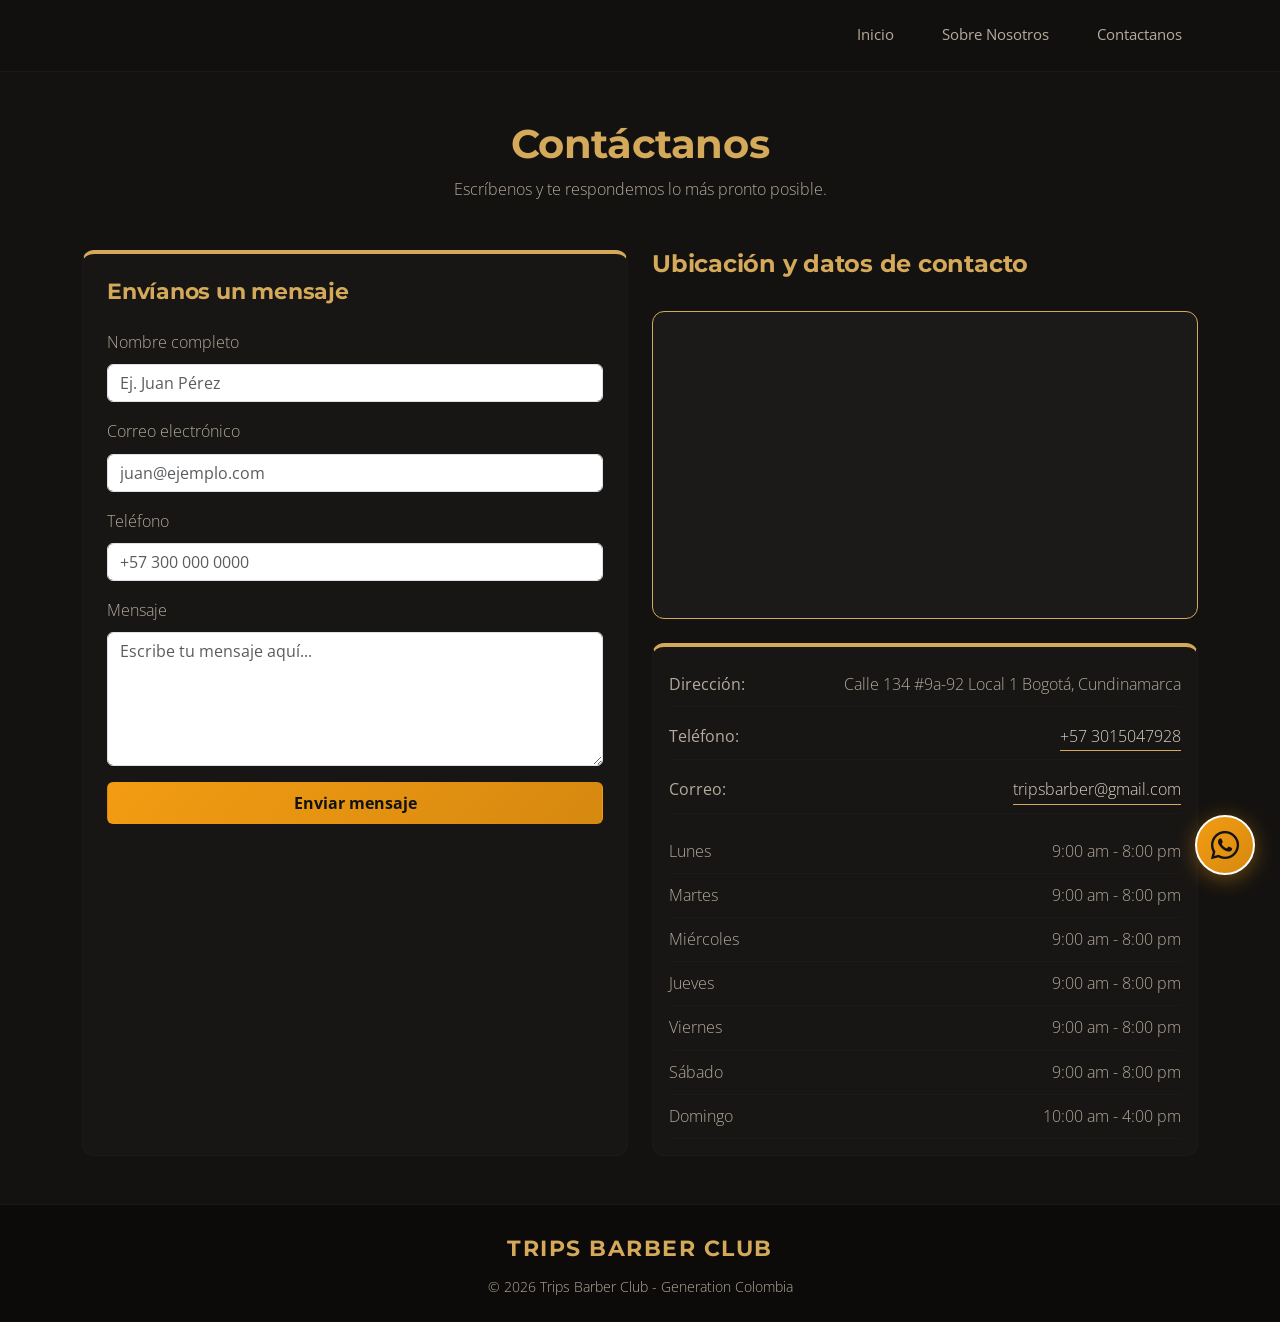
==== Pages/contactanos.html @ aa87bfb1 "Barra de navegacion y arreglos pages" ====
<!DOCTYPE html>
<html lang="es">
<head>
    <meta charset="UTF-8">
    <meta name="viewport" content="width=device-width, initial-scale=1.0">
    <title>Acerca de Nosotros - Trips Barber Club</title>
    <!-- Google Fonts: Montserrat (Bold 700) & Open Sans (300, 400, 600) -->
    <link rel="preconnect" href="https://fonts.googleapis.com">
    <link rel="preconnect" href="https://fonts.gstatic.com" crossorigin>
    <link
        href="https://fonts.googleapis.com/css2?family=Montserrat:wght@600;700;800&family=Open+Sans:wght@300;400;600&display=swap"
        rel="stylesheet">
    <!-- Bootstrap 5 CSS -->
    <link href="https://cdn.jsdelivr.net/npm/bootstrap@5.3.3/dist/css/bootstrap.min.css" rel="stylesheet">
    <!-- Bootstrap Icons -->
    <link rel="stylesheet" href="https://cdn.jsdelivr.net/npm/bootstrap-icons@1.11.3/font/bootstrap-icons.min.css">
    <!-- FontAwesome para WhatsApp -->
    <link rel="stylesheet" href="https://cdnjs.cloudflare.com/ajax/libs/font-awesome/6.4.0/css/all.min.css">
    <!-- Estilos personalizados -->
    <link rel="stylesheet" href="../styles.css">
</head>
<body>
    <!-- 1. NAVBAR -->
    <nav class="navbar navbar-expand-lg navbar-dark custom-navbar sticky-top">
        <div class="container">
            <div class="collapse navbar-collapse justify-content-end" id="navbarStaticNav">
                <ul class="navbar-nav align-items-lg-center gap-lg-3">
                    <li class="nav-item">
                        <a class="nav-link" href="./inicio.html">Inicio</a>
                    </li>
                    <li class="nav-item">
                        <a class="nav-link" href="./sobreNosotros.html">Sobre Nosotros</a>
                    </li>
                    <li class="nav-item">
                        <a class="nav-link" href="./contactanos.html">Contactanos</a>
                    </li>
                </ul>
            </div>
        </div>
    </nav>

    <!-- 7. SECCIÓN CONTÁCTANOS (INTEGRADA) -->
        <section id="contacto-section" class="page py-5">
            <div class="container">
                <header class="intro text-center mb-5">
                    <h1>Contáctanos</h1>
                    <p>Escríbenos y te respondemos lo más pronto posible.</p>
                </header>

                <div class="contact-grid row g-4">
                    <!-- Formulario -->
                    <div class="col-lg-6">
                        <section class="form-card p-4 h-100" aria-labelledby="form-title">
                            <h2 id="form-title" class="mb-4">Envíanos un mensaje</h2>

                            <form id="contact-form" novalidate>
                                <input type="text" name="_honey" class="honey" tabindex="-1" autocomplete="off" aria-hidden="true" style="display:none;">

                                <div class="field mb-3">
                                    <label for="nombre" class="form-label">Nombre completo</label>
                                    <input type="text" id="nombre" name="nombre" class="form-control" placeholder="Ej. Juan Pérez" autocomplete="name" required>
                                    <small class="error text-danger" data-for="nombre"></small>
                                </div>

                                <div class="field mb-3">
                                    <label for="email" class="form-label">Correo electrónico</label>
                                    <input type="email" id="email" name="email" class="form-control" placeholder="juan@ejemplo.com" autocomplete="email" required>
                                    <small class="error text-danger" data-for="email"></small>
                                </div>

                                <div class="field mb-3">
                                    <label for="telefono" class="form-label">Teléfono</label>
                                    <input type="tel" id="telefono" name="telefono" class="form-control" placeholder="+57 300 000 0000" autocomplete="tel" inputmode="tel" required>
                                    <small class="error text-danger" data-for="telefono"></small>
                                </div>

                                <div class="field mb-3">
                                    <label for="mensaje" class="form-label">Mensaje</label>
                                    <textarea id="mensaje" name="mensaje" class="form-control" rows="5" maxlength="600" placeholder="Escribe tu mensaje aquí..." required></textarea>
                                    <small class="error text-danger" data-for="mensaje"></small>
                                </div>

                                <button type="submit" class="btn w-100 py-2" id="submit-btn" style="background: linear-gradient(135deg, #f39c12, #d68910); color: #121212; font-weight: bold;">Enviar mensaje</button>
                                <p class="form-note mt-2 text-center" id="form-status" role="status" aria-live="polite"></p>
                            </form>
                        </section>
                    </div>

                    <!-- Mapa + datos -->
                    <div class="col-lg-6">
                        <div class="side h-100 d-flex flex-column gap-4">
                            <h2 class="side-title h4">Ubicación y datos de contacto</h2>

                            <section class="map-card" aria-label="Mapa de ubicación">
                                <div class="ratio ratio-16x9">
                                    <iframe title="Mapa de ubicación de Barber Trips Club" src="https://www.google.com/maps/embed?pb=!1m18!1m12!1m3!1d3976.3238824308673!2d-74.03724612497322!3d4.713689295261363!2m3!1f0!2f0!3f0!3m2!1i1024!2i768!4f13.1!3m3!1m2!1s0x8e3f852219281b85%3A0xccd25ee6692cba6!2sBarberia%20Lords%20%C2%AE%20Country%20Club!5e0!3m2!1ses-419!2sco!4v1793048670077!5m2!1ses-419!2sco" style="border:0;" allowfullscreen="" loading="lazy" referrerpolicy="strict-origin-when-cross-origin"></iframe>
                                </div>
                            </section>

                            <section class="info-card p-3" aria-label="Datos de contacto">
                                <span id="open-badge" class="badge" hidden></span>

                                <ul class="contact-list list-unstyled mb-3">
                                    <li class="mb-2"><strong>Dirección:</strong> <span>Calle 134 #9a-92 Local 1 Bogotá, Cundinamarca</span></li>
                                    <li class="mb-2"><strong>Teléfono:</strong> <a href="tel:+573015047928">+57 3015047928</a></li>
                                    <li class="mb-2"><strong>Correo:</strong> <a href="https://mail.google.com/mail/?view=cm&fs=1&to=tripsbarber@gmail.com&su=Consulta%20desde%20la%20web&body=Hola,%20quisiera%20más%20información%20sobre%20sus%20servicios." target="_blank">tripsbarber@gmail.com</a></li>
                                </ul>

                                <ul class="hours list-unstyled mb-0" id="hours">
                                    <li data-day="1" data-open="09:00" data-close="20:00" class="d-flex justify-content-between"><span>Lunes</span><span>9:00 am - 8:00 pm</span></li>
                                    <li data-day="2" data-open="09:00" data-close="20:00" class="d-flex justify-content-between"><span>Martes</span><span>9:00 am - 8:00 pm</span></li>
                                    <li data-day="3" data-open="09:00" data-close="20:00" class="d-flex justify-content-between"><span>Miércoles</span><span>9:00 am - 8:00 pm</span></li>
                                    <li data-day="4" data-open="09:00" data-close="20:00" class="d-flex justify-content-between"><span>Jueves</span><span>9:00 am - 8:00 pm</span></li>
                                    <li data-day="5" data-open="09:00" data-close="20:00" class="d-flex justify-content-between"><span>Viernes</span><span>9:00 am - 8:00 pm</span></li>
                                    <li data-day="6" data-open="09:00" data-close="20:00" class="d-flex justify-content-between"><span>Sábado</span><span>9:00 am - 8:00 pm</span></li>
                                    <li data-day="0" data-open="10:00" data-close="16:00" class="d-flex justify-content-between"><span>Domingo</span><span>10:00 am - 4:00 pm</span></li>
                                </ul>
                            </section>
                        </div>
                    </div>
                </div>
            </div>
        </section>

        <!-- 8. FOOTER-->
    <footer class="custom-footer py-4">
        <div class="container text-center">
            <div class="footer-brand mb-2">
                <span class="footer-title">Trips Barber Club</span>
            </div>
            <p class="footer-copy mb-0">&copy; 2026 Trips Barber Club - Generation Colombia </p>
        </div>
    </footer>

    <!-- Botón flotante de WhatsApp -->
    <a href="https://wa.me/573015047928?text=Hola,%20quiero%20más%20información%20sobre%20los%20servicios%20de%20Barber%20Trips%20Club" 
       class="whatsapp-flotante" 
       target="_blank" 
       rel="noopener noreferrer"
       aria-label="Chat de WhatsApp">
        <i class="fab fa-whatsapp"></i>
    </a>

    <!-- Bootstrap 5 Bundle JS -->
    <script src="https://cdn.jsdelivr.net/npm/bootstrap@5.3.3/dist/js/bootstrap.bundle.min.js"></script>
    <script src="contacto.js"></script>
    
</body>
</html>
---- styles.css ----
:root {
    --bg-black: #141210;
    --dark-grey: #1b1a19;
    --card-surface: #181614;
    --gold: #d4a95a;
    --gold-dark: #b88d3f;
    --gold-glow: rgba(212, 169, 90, 0.15);
    --grey: #b5ab9d;
    --grey-light: #dcd4c8;

    --font-heading: 'Montserrat', sans-serif;
    --font-body: 'Open Sans', sans-serif;
    --transition: all 0.3s cubic-bezier(0.25, 0.8, 0.25, 1);
}

/* ---------------- RESET & BASE ---------------- */
*,
*::before,
*::after {
    box-sizing: border-box;
}

body {
    background-color: var(--bg-black);
    color: var(--grey);
    font-family: var(--font-body);
    font-weight: 300;
    line-height: 1.7;
    overflow-x: hidden;
}

h1,
h2,
h3,
h4,
h5,
h6,
.hero-title,
.section-heading,
.section-card-title,
.barber-name,
.value-title,
.dev-name,
.brand-text,
.footer-title,
.side-title {
    font-family: var(--font-heading);
    font-weight: 700;
    color: var(--gold);
    letter-spacing: -0.01em;
}

p,
.card-text-body {
    color: var(--grey);
    font-size: 0.98rem;
}

a {
    color: var(--gold);
    text-decoration: none;
    transition: var(--transition);
}

a:hover {
    color: var(--gold-dark);
}

/* ---------------- COMPONENTES COMUNES ---------------- */

/* Badge decorativo */
.badge-tag {
    display: inline-block;
    padding: 0.35rem 1rem;
    font-size: 0.75rem;
    font-weight: 600;
    letter-spacing: 2px;
    text-transform: uppercase;
    color: var(--gold);
    background-color: rgba(212, 169, 90, 0.08);
    border: 1px solid rgba(212, 169, 90, 0.25);
    border-radius: 50px;
}

/* Divisor dorado */
.gold-divider {
    width: 60px;
    height: 3px;
    background: linear-gradient(90deg, transparent, var(--gold), transparent);
    border-radius: 2px;
}

/* Franja decorativa */
.barber-accent-line {
    height: 5px;
    background: repeating-linear-gradient(-45deg,
            var(--gold) 0,
            var(--gold) 14px,
            var(--bg-black) 14px,
            var(--bg-black) 28px,
            var(--gold-dark) 28px,
            var(--gold-dark) 42px,
            var(--dark-grey) 42px,
            var(--dark-grey) 56px);
    opacity: 0.9;
}

.custom-card {
    background-color: var(--card-surface);
    border: 1px solid var(--dark-grey);
    border-radius: 12px;
    transition: var(--transition);
    position: relative;
    overflow: hidden;
}

.custom-card::before {
    content: '';
    position: absolute;
    top: 0;
    left: 0;
    right: 0;
    height: 2px;
    background: linear-gradient(90deg, transparent, rgba(212, 169, 90, 0.5), transparent);
    opacity: 0;
    transition: var(--transition);
}

.custom-card:hover {
    transform: translateY(-5px);
    border-color: rgba(212, 169, 90, 0.35);
    box-shadow: 0 12px 30px rgba(0, 0, 0, 0.6), 0 0 15px var(--gold-glow);
}

.custom-card:hover::before {
    opacity: 1;
}

/* ---------------- 1. NAVBAR  ---------------- */
.custom-navbar {
    background-color: #12100e !important;
    border-bottom: 1px solid var(--dark-grey);
    padding: 0.9rem 0;
    backdrop-filter: blur(10px);
}

.brand-logo {
    width: 96px;
    height: 96px;
    border-radius: 50%;
    object-fit: cover;
    border: 2.5px solid var(--gold);
    box-shadow: 0 0 20px var(--gold-glow);
    transition: var(--transition);
}

.brand-logo:hover {
    transform: scale(1.06);
    border-color: var(--gold-dark);
    box-shadow: 0 0 25px rgba(212, 169, 90, 0.4);
}

.navbar-nav .nav-link {
    font-family: var(--font-body);
    font-size: 0.95rem;
    font-weight: 400;
    color: var(--grey) !important;
    padding: 0.5rem 1rem !important;
    transition: var(--transition);
    position: relative;
}

.navbar-nav .nav-link:hover,
.navbar-nav .nav-link.active {
    color: var(--gold) !important;
}

.navbar-nav .nav-link.active::after {
    content: '';
    position: absolute;
    bottom: -4px;
    left: 1rem;
    right: 1rem;
    height: 2px;
    background-color: var(--gold);
}

/* ---------------- 2. HERO  ---------------- */
.hero-carousel-section {
    background-color: var(--bg-black);
    border-bottom: 1px solid var(--dark-grey);
    overflow: hidden;
}

.hero-carousel-section .carousel-item {
    min-height: 440px;
    background-size: cover;
    background-position: center;
    background-repeat: no-repeat;
    transition: transform 0.8s cubic-bezier(0.4, 0, 0.2, 1), opacity 0.8s ease-in-out;
}

.hero-carousel-section .slide-1 {
    background: radial-gradient(circle at 50% 40%, rgba(212, 169, 90, 0.12) 0%, transparent 65%), #141210;
}

.hero-carousel-section .slide-2 {
    background: radial-gradient(circle at 60% 40%, rgba(184, 141, 63, 0.15) 0%, transparent 65%), #12100e;
}

.hero-carousel-section .slide-3 {
    background: radial-gradient(circle at 40% 40%, rgba(212, 169, 90, 0.1) 0%, transparent 65%), #151311;
}

.carousel-overlay {
    min-height: 440px;
    padding: 3rem 1rem;
    background: linear-gradient(180deg, rgba(20, 18, 16, 0.4) 0%, rgba(20, 18, 16, 0.85) 100%);
}

.hero-title {
    font-size: clamp(2.2rem, 5vw, 3.8rem);
    text-shadow: 0 4px 20px rgba(0, 0, 0, 0.9);
}

.hero-subtitle {
    color: var(--grey);
    font-size: 1.25rem;
    max-width: 620px;
}

.custom-indicators {
    margin-bottom: 1.2rem;
    gap: 8px;
}

.custom-indicators button {
    width: 32px !important;
    height: 4px !important;
    background-color: var(--grey) !important;
    opacity: 0.4 !important;
    border: none !important;
    border-radius: 2px;
    transition: var(--transition) !important;
}

.custom-indicators button.active {
    width: 48px !important;
    background-color: var(--gold) !important;
    opacity: 1 !important;
    box-shadow: 0 0 10px var(--gold-glow);
}

.custom-carousel-btn {
    width: 5%;
    opacity: 0.6;
    transition: var(--transition);
}

.custom-carousel-btn:hover {
    opacity: 1;
}

.custom-carousel-btn .carousel-control-prev-icon,
.custom-carousel-btn .carousel-control-next-icon {
    width: 42px;
    height: 42px;
    border-radius: 50%;
    background-color: rgba(27, 26, 25, 0.7);
    border: 1px solid var(--gold-dark);
    background-size: 55%;
    transition: var(--transition);
}

.custom-carousel-btn:hover .carousel-control-prev-icon,
.custom-carousel-btn:hover .carousel-control-next-icon {
    background-color: var(--gold);
    border-color: var(--gold);
    filter: invert(1);
    transform: scale(1.1);
}

/* ---------------- 3. MISIÓN Y VISIÓN ---------------- */
.section-mv {
    background-color: var(--bg-black);
}

.mv-card {
    border-left: 3px solid var(--gold);
}

.card-icon-wrapper {
    width: 52px;
    height: 52px;
    border-radius: 10px;
    background: rgba(212, 169, 90, 0.1);
    border: 1px solid rgba(212, 169, 90, 0.25);
    display: flex;
    align-items: center;
    justify-content: center;
    font-size: 1.6rem;
    color: var(--gold);
}

.section-card-title {
    font-size: 1.6rem;
}

/* ---------------- 4. BARBEROS ---------------- */
.section-barbers {
    background-color: #110f0d;
    border-top: 1px solid var(--dark-grey);
    border-bottom: 1px solid var(--dark-grey);
}

.section-subtext {
    max-width: 650px;
    color: var(--grey);
    font-size: 1rem;
}

.barber-card {
    padding-top: 2rem !important;
}

.barber-img-container {
    width: 140px;
    height: 140px;
    border-radius: 50%;
    padding: 6px;
    background: radial-gradient(circle, rgba(212, 169, 90, 0.2) 0%, transparent 70%);
    border: 2px dashed var(--gold-dark);
    display: flex;
    align-items: center;
    justify-content: center;
    transition: var(--transition);
}

.barber-avatar {
    width: 100%;
    height: 100%;
    object-fit: cover;
    border-radius: 50%;
    filter: grayscale(80%);
    transition: var(--transition);
}

.barber-card:hover .barber-avatar {
    filter: grayscale(0%);
    transform: scale(1.05);
}

.barber-card:hover .barber-img-container {
    border-color: var(--gold);
    border-style: solid;
    box-shadow: 0 0 20px var(--gold-glow);
}

.barber-name {
    font-size: 1.35rem;
}

.barber-specialty {
    font-size: 0.85rem;
    font-weight: 600;
    color: var(--gold-dark);
    text-transform: uppercase;
    letter-spacing: 1.2px;
}

/* ---------------- 5. NUESTROS VALORES ---------------- */
.section-values {
    background-color: var(--bg-black);
}

.value-icon-box {
    width: 90px;
    height: 90px;
    display: flex;
    align-items: center;
    justify-content: center;
    background-color: rgba(27, 26, 25, 0.7);
    border: 1px solid var(--dark-grey);
    border-radius: 16px;
    padding: 18px;
    transition: var(--transition);
}

.value-img {
    max-width: 100%;
    max-height: 100%;
    object-fit: contain;
    filter: brightness(0.9) sepia(0.3) saturate(1.2);
    transition: var(--transition);
}

.value-card:hover .value-icon-box {
    border-color: var(--gold);
    background-color: rgba(212, 169, 90, 0.1);
    box-shadow: 0 0 20px var(--gold-glow);
    transform: scale(1.08);
}

.value-card:hover .value-img {
    filter: brightness(1.1) drop-shadow(0 0 8px rgba(212, 169, 90, 0.6));
}

.value-title {
    font-size: 1.4rem;
}

/* ---------------- 6. EQUIPO DE DESARROLLADORES ---------------- */
.section-developers {
    background-color: #110f0d;
    border-top: 1px solid var(--dark-grey);
}

.dev-card {
    border-top: 3px solid var(--gold);
    padding: 1.5rem 1rem !important;
}

.dev-photo-wrapper {
    width: 110px;
    height: 110px;
    border-radius: 50%;
    overflow: hidden;
    border: 2px solid var(--gold);
    background-color: #0b0a09;
    box-shadow: 0 4px 15px rgba(0, 0, 0, 0.6);
}

.dev-img {
    width: 100%;
    height: 100%;
    object-fit: cover;
    object-position: center top;
    filter: grayscale(100%);
    transition: var(--transition);
}

.dev-card:hover .dev-img {
    filter: grayscale(0%);
    transform: scale(1.08);
}

.dev-card:hover {
    border-top-color: var(--gold-dark);
}

.dev-name {
    font-size: 1.05rem;
    white-space: nowrap;
}

.dev-role {
    font-size: 0.8rem;
    color: var(--grey);
    text-transform: uppercase;
    letter-spacing: 1px;
}

.dev-link-btn {
    display: inline-flex;
    align-items: center;
    gap: 4px;
    font-size: 0.75rem;
    font-weight: 600;
    color: var(--grey);
    background-color: rgba(255, 255, 255, 0.03);
    border: 1px solid var(--dark-grey);
    border-radius: 20px;
    padding: 4px 10px;
    transition: var(--transition);
}

.dev-link-btn:hover {
    color: var(--bg-black);
    background-color: var(--gold);
    border-color: var(--gold);
}

/* ---------------- 7. SECCIÓN CONTÁCTANOS & FORMULARIO ---------------- */
.form-card {
    background: var(--card-surface);
    border: 1px solid var(--dark-grey);
    border-top: 4px solid var(--gold);
    border-radius: 12px;
    padding: 28px 26px 30px;
}

.form-card h2 {
    font-size: 1.4rem;
    margin-bottom: 20px;
}

input,
select,
textarea {
    width: 100%;
    font: inherit;
    color: var(--grey-light);
    background: var(--bg-black);
    border: 1.5px solid var(--dark-grey);
    border-radius: 8px;
    padding: 11px 13px;
    transition: border-color 0.2s ease;
    color-scheme: dark;
}

textarea {
    resize: vertical;
}

input::placeholder,
textarea::placeholder {
    color: #6f6450;
}

input:focus,
select:focus,
textarea:focus {
    outline: none;
    border-color: var(--gold);
    box-shadow: 0 0 10px var(--gold-glow);
}

.map-card {
    border: 1.5px solid var(--gold);
    border-radius: 12px;
    overflow: hidden;
    background: var(--dark-grey);
}

.map-card iframe {
    display: block;
    width: 100%;
    height: 280px;
    border: 0;
    filter: grayscale(0.4) contrast(0.95);
}

.info-card {
    background: var(--card-surface);
    border: 1px solid var(--dark-grey);
    border-top: 4px solid var(--gold);
    border-radius: 12px;
    padding: 24px;
}

.contact-list li,
.hours li {
    display: flex;
    justify-content: space-between;
    gap: 16px;
    padding: 8px 0;
    border-bottom: 1px solid var(--dark-grey);
    color: var(--grey);
}

.contact-list a {
    color: var(--grey-light);
    border-bottom: 1px solid var(--gold);
}

.contact-list a:hover {
    color: var(--gold);
}

/* ---------------- 8. FOOTER & WHATSAPP FLOTANTE ---------------- */
.custom-footer {
    background-color: #0c0b09;
    border-top: 1px solid var(--dark-grey);
}

.footer-title {
    font-size: 1.4rem;
    letter-spacing: 1.5px;
    text-transform: uppercase;
}

.footer-copy {
    font-size: 0.85rem;
    color: var(--grey);
}

/* Botón flotante de WhatsApp */
.whatsapp-flotante {
    position: fixed;
    bottom: 25px;
    right: 25px;
    background: linear-gradient(135deg, #f39c12, #d68910);
    color: #121212;
    width: 60px;
    height: 60px;
    border-radius: 50%;
    display: flex;
    justify-content: center;
    align-items: center;
    font-size: 32px;
    box-shadow: 0 4px 20px rgba(243, 156, 18, 0.4);
    z-index: 1000;
    transition: transform 0.3s ease, box-shadow 0.3s ease;
    border: 2px solid #fff;
    text-decoration: none;
}

.whatsapp-flotante:hover {
    transform: scale(1.1);
    box-shadow: 0 6px 25px rgba(243, 156, 18, 0.7);
    color: #121212;
}

/* ---------------- RESPONSIVE ---------------- */
@media (max-width: 991.98px) {
    .navbar-collapse {
        background-color: #151311;
        padding: 1.2rem;
        margin-top: 0.8rem;
        border-radius: 8px;
        border: 1px solid var(--dark-grey);
    }

    .navbar-nav .nav-link.active::after {
        display: none;
    }
}

@media (max-width: 576px) {
    .brand-logo {
        width: 72px;
        height: 72px;
    }

    .hero-title {
        font-size: 2.2rem;
    }

    .section-heading {
        font-size: 1.8rem;
    }

    .dev-name {
        font-size: 1rem;
        white-space: normal;
    }
}
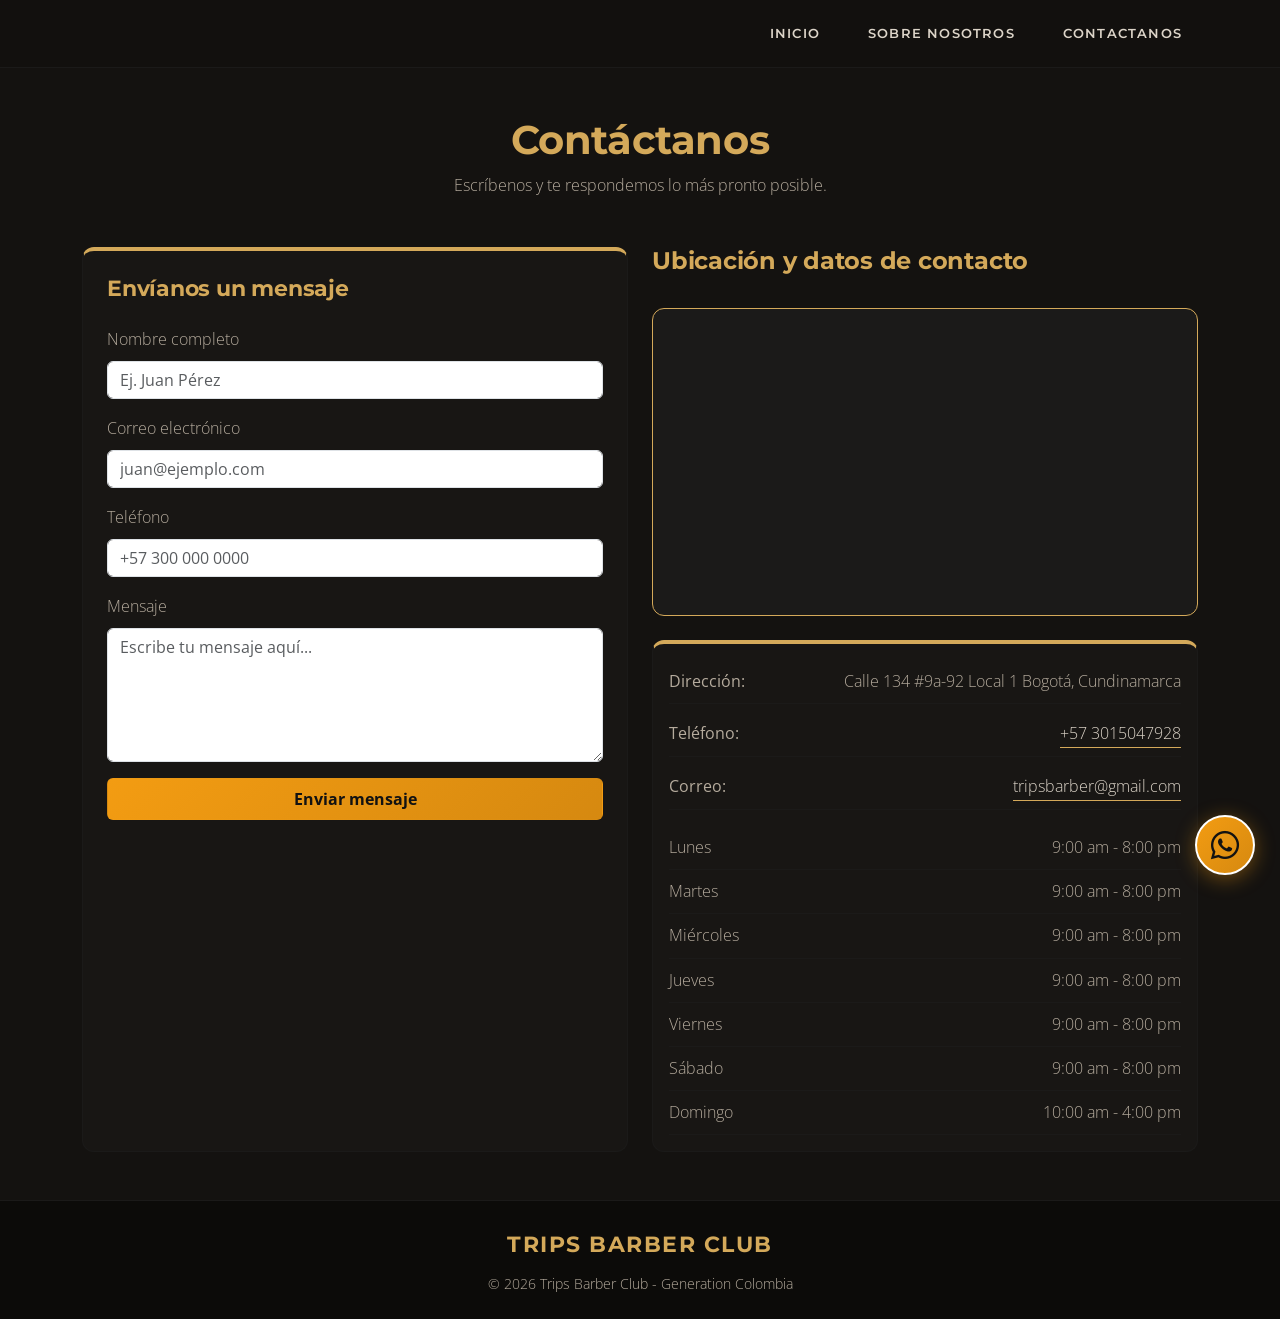
==== commit 34e3829c: "tarea 6" ====
--- a/Pages/contactanos.html
+++ b/Pages/contactanos.html
@@ -21,10 +21,18 @@
 </head>
 <body>
     <!-- 1. NAVBAR -->
-    <nav class="navbar navbar-expand-lg navbar-dark custom-navbar sticky-top">
+    <nav class="navbar navbar-expand-lg navbar-dark custom-navbar inicio-navbar sticky-top">
         <div class="container">
-            <div class="collapse navbar-collapse justify-content-end" id="navbarStaticNav">
-                <ul class="navbar-nav align-items-lg-center gap-lg-3">
+            <!-- Botón para desplegar el menú en móvil -->
+            <button class="navbar-toggler" type="button" data-bs-toggle="collapse"
+                data-bs-target="#navbarStaticNav" aria-controls="navbarStaticNav"
+                aria-expanded="false" aria-label="Abrir menú">
+                <span class="navbar-toggler-icon"></span>
+            </button>
+
+            <!-- Enlaces a la derecha -->
+            <div class="collapse navbar-collapse" id="navbarStaticNav">
+                <ul class="navbar-nav ms-auto align-items-lg-center gap-lg-3">
                     <li class="nav-item">
                         <a class="nav-link" href="./inicio.html">Inicio</a>
                     </li>
--- a/styles.css
+++ b/styles.css
@@ -105,7 +105,10 @@
     opacity: 0.9;
 }
 
-.custom-card {
+.custom-card,
+.benefit-card,
+.service-card,
+.step-card {
     background-color: var(--card-surface);
     border: 1px solid var(--dark-grey);
     border-radius: 12px;
@@ -114,7 +117,10 @@
     overflow: hidden;
 }
 
-.custom-card::before {
+.custom-card::before,
+.benefit-card::before,
+.service-card::before,
+.step-card::before {
     content: '';
     position: absolute;
     top: 0;
@@ -126,13 +132,19 @@
     transition: var(--transition);
 }
 
-.custom-card:hover {
+.custom-card:hover,
+.benefit-card:hover,
+.service-card:hover,
+.step-card:hover {
     transform: translateY(-5px);
     border-color: rgba(212, 169, 90, 0.35);
     box-shadow: 0 12px 30px rgba(0, 0, 0, 0.6), 0 0 15px var(--gold-glow);
 }
 
-.custom-card:hover::before {
+.custom-card:hover::before,
+.benefit-card:hover::before,
+.service-card:hover::before,
+.step-card:hover::before {
     opacity: 1;
 }
 
@@ -223,7 +235,8 @@
     text-shadow: 0 4px 20px rgba(0, 0, 0, 0.9);
 }
 
-.hero-subtitle {
+.hero-subtitle,
+.inicio-hero-subtitle {
     color: var(--grey);
     font-size: 1.25rem;
     max-width: 620px;
@@ -289,7 +302,8 @@
     border-left: 3px solid var(--gold);
 }
 
-.card-icon-wrapper {
+.card-icon-wrapper,
+.benefit-icon {
     width: 52px;
     height: 52px;
     border-radius: 10px;
@@ -313,7 +327,8 @@
     border-bottom: 1px solid var(--dark-grey);
 }
 
-.section-subtext {
+.section-subtext,
+.inicio-subtext {
     max-width: 650px;
     color: var(--grey);
     font-size: 1rem;
@@ -644,4 +659,384 @@
         font-size: 1rem;
         white-space: normal;
     }
+}
+
+/* ---------------- 9. PÁGINA DE INICIO (HERO + RESERVA) ---------------- */
+
+/* Hero */
+.inicio-hero {
+    position: relative;
+    overflow: hidden;
+    padding: clamp(3rem, 8vw, 6rem) 0;
+    background:
+        radial-gradient(circle at 18% 20%, rgba(212, 169, 90, 0.14) 0%, transparent 55%),
+        radial-gradient(circle at 85% 65%, rgba(184, 141, 63, 0.10) 0%, transparent 55%),
+        var(--bg-black);
+    border-bottom: 1px solid var(--dark-grey);
+}
+
+.inicio-hero-eyebrow {
+    display: inline-block;
+    font-family: var(--font-heading);
+    font-weight: 700;
+    font-size: 0.75rem;
+    letter-spacing: 3px;
+    text-transform: uppercase;
+    color: var(--gold);
+    margin-bottom: 1.1rem;
+}
+
+.inicio-hero-title {
+    font-weight: 800;
+    color: #f4efe7;
+    font-size: clamp(2.2rem, 6vw, 4.2rem);
+    line-height: 1.05;
+    letter-spacing: -0.02em;
+    margin-bottom: 1.5rem;
+}
+
+.inicio-hero-subtitle {
+    font-size: clamp(0.95rem, 2vw, 1.1rem);
+    margin-bottom: 2rem;
+}
+
+/* Botones reutilizables */
+.btn-gold {
+    background: linear-gradient(135deg, var(--gold), var(--gold-dark));
+    color: #121212;
+    font-family: var(--font-heading);
+    font-weight: 700;
+    border: none;
+    border-radius: 50px;
+    padding: 0.8rem 1.9rem;
+    letter-spacing: 0.5px;
+    transition: var(--transition);
+}
+
+.btn-gold:hover,
+.btn-gold:focus {
+    color: #121212;
+    transform: translateY(-3px);
+    box-shadow: 0 10px 25px rgba(212, 169, 90, 0.35);
+}
+
+.btn-outline-gold {
+    background: transparent;
+    color: var(--gold);
+    font-family: var(--font-heading);
+    font-weight: 700;
+    border: 2px solid var(--gold);
+    border-radius: 50px;
+    padding: 0.8rem 1.9rem;
+    letter-spacing: 0.5px;
+    transition: var(--transition);
+}
+
+.btn-outline-gold:hover,
+.btn-outline-gold:focus {
+    background: var(--gold);
+    color: #121212;
+    transform: translateY(-3px);
+}
+
+/* Widget de búsqueda */
+.inicio-search-widget {
+    background: var(--card-surface);
+    border: 1px solid var(--dark-grey);
+    border-top: 3px solid var(--gold);
+    border-radius: 16px;
+    padding: 1.25rem;
+    margin-top: 2.5rem;
+    box-shadow: 0 20px 50px rgba(0, 0, 0, 0.5);
+}
+
+.inicio-search-widget .form-label {
+    font-size: 0.72rem;
+    font-weight: 600;
+    letter-spacing: 1px;
+    text-transform: uppercase;
+    color: var(--gold);
+    margin-bottom: 0.35rem;
+}
+
+.inicio-search-widget .form-control,
+.inicio-search-widget .form-select {
+    background-color: var(--bg-black);
+    border: 1px solid var(--dark-grey);
+    color: var(--grey-light);
+    border-radius: 8px;
+    color-scheme: dark;
+}
+
+.inicio-search-widget .form-select {
+    background-image: url("data:image/svg+xml,%3csvg xmlns='http://www.w3.org/2000/svg' viewBox='0 0 16 16'%3e%3cpath fill='none' stroke='%23d4a95a' stroke-linecap='round' stroke-linejoin='round' stroke-width='2' d='m2 5 6 6 6-6'/%3e%3c/svg%3e");
+}
+
+.inicio-search-widget .form-control:focus,
+.inicio-search-widget .form-select:focus {
+    border-color: var(--gold);
+    box-shadow: 0 0 10px var(--gold-glow);
+}
+
+/* Secciones */
+.inicio-section {
+    padding: clamp(3rem, 7vw, 5rem) 0;
+}
+
+.inicio-section-alt {
+    background: #110f0d;
+    border-top: 1px solid var(--dark-grey);
+    border-bottom: 1px solid var(--dark-grey);
+}
+
+.inicio-heading {
+    font-weight: 800;
+    font-size: clamp(1.6rem, 3.5vw, 2.4rem);
+}
+
+.inicio-subtext {
+    margin: 0 auto;
+}
+
+/* Beneficios (reutiliza .custom-card y .card-icon-wrapper) */
+.benefit-card {
+    padding: 1.75rem 1.25rem;
+    height: 100%;
+    text-align: center;
+    border-radius: 14px;
+}
+
+.benefit-icon {
+    width: 58px;
+    height: 58px;
+    border-radius: 14px;
+    margin: 0 auto 1rem;
+}
+
+.benefit-title {
+    color: var(--grey-light);
+    font-size: 1.05rem;
+    margin-bottom: 0.5rem;
+}
+
+.benefit-text {
+    font-size: 0.9rem;
+    margin: 0;
+}
+
+/* Servicios (reutiliza .custom-card) */
+.service-card {
+    display: flex;
+    flex-direction: column;
+    height: 100%;
+    border-radius: 16px;
+}
+
+.service-media {
+    position: relative;
+    height: 180px;
+    overflow: hidden;
+}
+
+.service-media img {
+    width: 100%;
+    height: 100%;
+    object-fit: cover;
+    filter: grayscale(35%);
+    transition: var(--transition);
+}
+
+.service-card:hover .service-media img {
+    filter: grayscale(0%);
+    transform: scale(1.06);
+}
+
+.service-price {
+    position: absolute;
+    bottom: 12px;
+    left: 12px;
+    background: rgba(20, 18, 16, 0.9);
+    border: 1px solid var(--gold);
+    color: var(--gold);
+    font-family: var(--font-heading);
+    font-weight: 700;
+    font-size: 0.8rem;
+    padding: 0.3rem 0.7rem;
+    border-radius: 50px;
+}
+
+.service-body {
+    padding: 1.25rem;
+    display: flex;
+    flex-direction: column;
+    flex: 1;
+}
+
+.service-name {
+    color: var(--grey-light);
+    font-size: 1.1rem;
+    margin-bottom: 0.35rem;
+}
+
+.service-meta {
+    font-size: 0.82rem;
+    margin-bottom: 1rem;
+    display: flex;
+    align-items: center;
+    gap: 0.4rem;
+}
+
+.service-body .btn {
+    margin-top: auto;
+    align-self: flex-start;
+}
+
+/* Cómo funciona (reutiliza .custom-card) */
+.step-card {
+    padding: 2rem 1.25rem 1.5rem;
+    height: 100%;
+    text-align: center;
+    border-radius: 14px;
+    overflow: visible;
+}
+
+.step-number {
+    position: absolute;
+    top: -18px;
+    left: 50%;
+    transform: translateX(-50%);
+    width: 44px;
+    height: 44px;
+    border-radius: 50%;
+    background: linear-gradient(135deg, var(--gold), var(--gold-dark));
+    color: #121212;
+    font-family: var(--font-heading);
+    font-weight: 800;
+    display: flex;
+    align-items: center;
+    justify-content: center;
+    box-shadow: 0 6px 16px rgba(0, 0, 0, 0.5);
+}
+
+.step-icon {
+    font-size: 2rem;
+    color: var(--gold);
+    margin: 0.5rem 0 0.75rem;
+}
+
+.step-title {
+    color: var(--grey-light);
+    font-size: 1.05rem;
+    margin-bottom: 0.4rem;
+}
+
+.step-text {
+    font-size: 0.9rem;
+    margin: 0;
+}
+
+/* FAQ */
+.faq-accordion .accordion-item {
+    background: var(--card-surface);
+    border: 1px solid var(--dark-grey);
+    border-radius: 12px !important;
+    margin-bottom: 0.75rem;
+    overflow: hidden;
+}
+
+.faq-accordion .accordion-button {
+    background: var(--card-surface);
+    color: var(--grey-light);
+    font-family: var(--font-heading);
+    font-weight: 600;
+    box-shadow: none;
+}
+
+.faq-accordion .accordion-button:not(.collapsed) {
+    background: rgba(212, 169, 90, 0.08);
+    color: var(--gold);
+}
+
+.faq-accordion .accordion-button:focus {
+    box-shadow: 0 0 0 0.2rem var(--gold-glow);
+}
+
+.faq-accordion .accordion-body {
+    color: var(--grey);
+    font-size: 0.92rem;
+}
+
+.faq-accordion .accordion-button::after {
+    filter: sepia(1) saturate(3) hue-rotate(5deg);
+}
+
+/* Responsive de la página de inicio */
+@media (max-width: 991.98px) {
+    .inicio-hero {
+        text-align: center;
+    }
+
+    .inicio-hero-subtitle {
+        margin-left: auto;
+        margin-right: auto;
+    }
+
+    .inicio-search-widget {
+        margin-top: 2rem;
+    }
+}
+
+@media (max-width: 575.98px) {
+    .inicio-hero-title {
+        font-size: 2rem;
+    }
+
+    .service-media {
+        height: 150px;
+    }
+}
+
+/* Navbar de la página de inicio */
+.inicio-navbar .nav-link {
+    font-family: var(--font-heading);
+    font-weight: 600;
+    font-size: 0.82rem;
+    letter-spacing: 1.2px;
+    text-transform: uppercase;
+    color: var(--grey-light) !important;
+}
+
+.inicio-navbar .nav-link:hover,
+.inicio-navbar .nav-link.active {
+    color: var(--gold) !important;
+}
+
+.inicio-navbar .navbar-cta {
+    font-size: 0.82rem;
+    padding: 0.55rem 1.4rem;
+    letter-spacing: 0.8px;
+}
+
+.inicio-navbar .navbar-toggler {
+    border-color: rgba(212, 169, 90, 0.4);
+}
+
+.inicio-navbar .navbar-toggler:focus {
+    box-shadow: 0 0 0 0.2rem var(--gold-glow);
+}
+
+/* Resaltado del widget al elegir un servicio */
+.inicio-search-widget.is-highlighted {
+    animation: inicio-widget-pulse 1.2s ease-in-out 2;
+}
+
+@keyframes inicio-widget-pulse {
+    0%,
+    100% {
+        box-shadow: 0 20px 50px #d4a95a;
+    }
+
+    50% {
+        box-shadow: 0 0 0 6px var(--gold-glow), 0 20px 50px rgba(0, 0, 0, 0.5);
+    }
 }
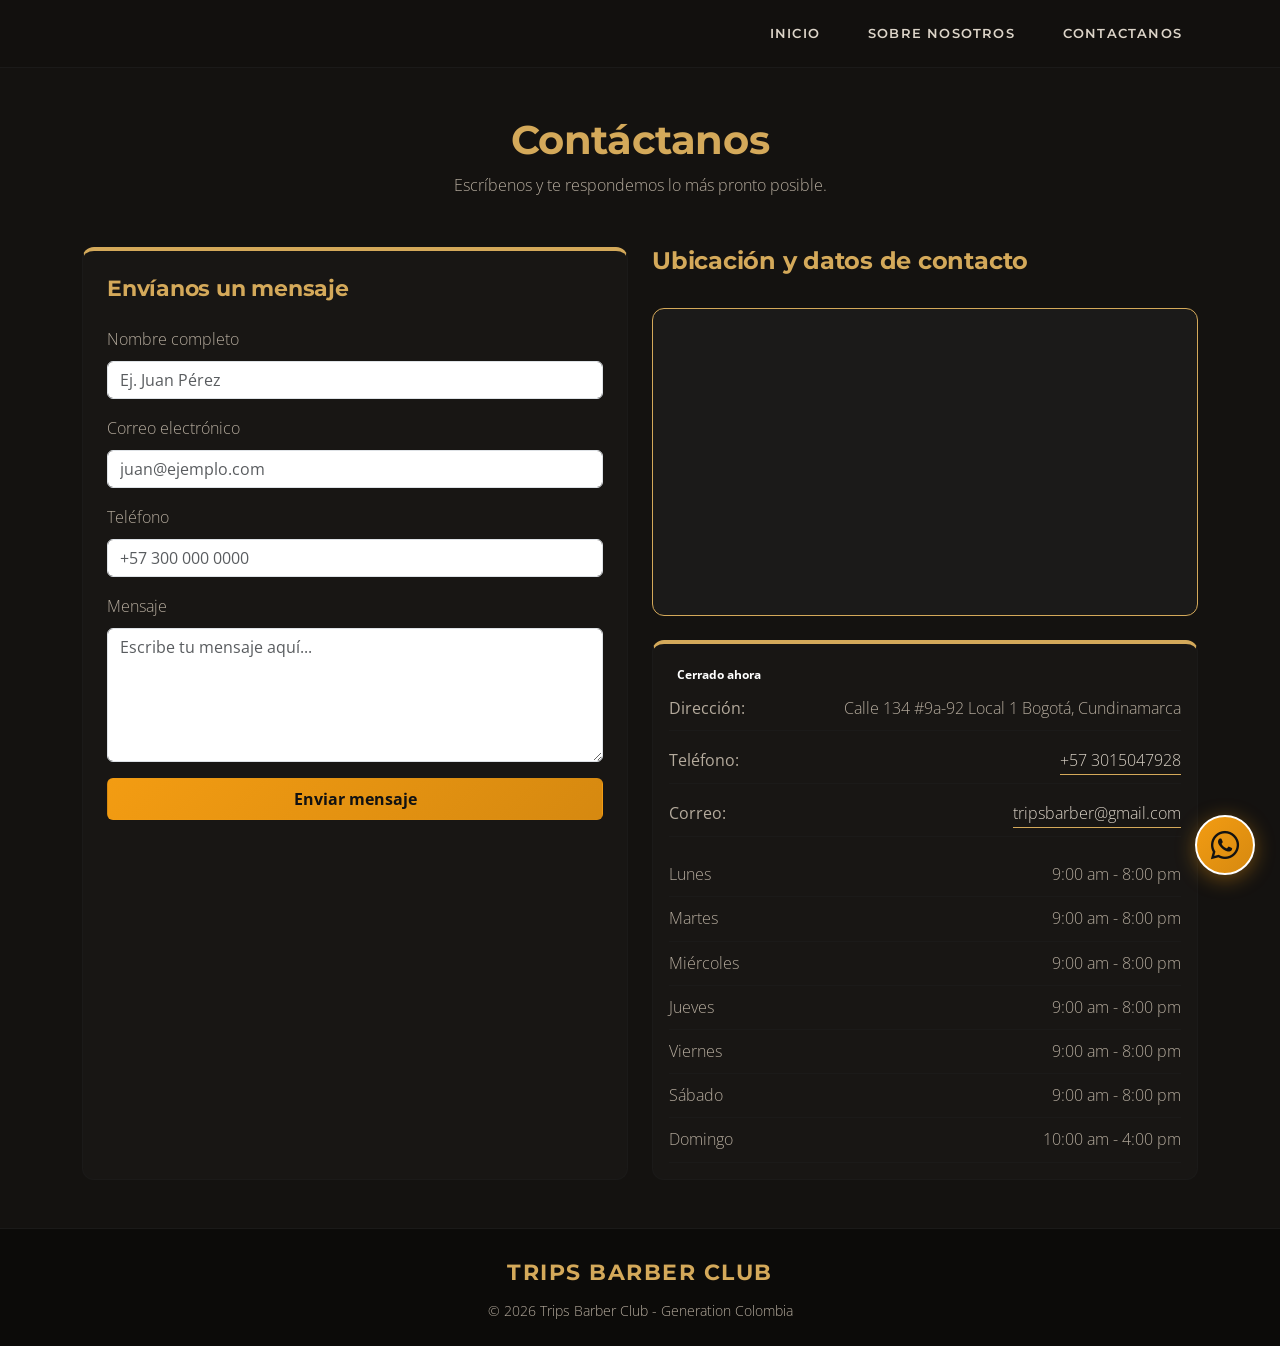
==== commit bc0447c2: "Reorganizacion de archivos y eliminacion del index viejo" ====
--- a/Pages/contactanos.html
+++ b/Pages/contactanos.html
@@ -17,7 +17,7 @@
     <!-- FontAwesome para WhatsApp -->
     <link rel="stylesheet" href="https://cdnjs.cloudflare.com/ajax/libs/font-awesome/6.4.0/css/all.min.css">
     <!-- Estilos personalizados -->
-    <link rel="stylesheet" href="../styles.css">
+    <link rel="stylesheet" href="../CSS/styles.css">
 </head>
 <body>
     <!-- 1. NAVBAR -->
@@ -34,7 +34,7 @@
             <div class="collapse navbar-collapse" id="navbarStaticNav">
                 <ul class="navbar-nav ms-auto align-items-lg-center gap-lg-3">
                     <li class="nav-item">
-                        <a class="nav-link" href="./inicio.html">Inicio</a>
+                        <a class="nav-link" href="../index.html">Inicio</a>
                     </li>
                     <li class="nav-item">
                         <a class="nav-link" href="./sobreNosotros.html">Sobre Nosotros</a>
@@ -151,7 +151,7 @@
 
     <!-- Bootstrap 5 Bundle JS -->
     <script src="https://cdn.jsdelivr.net/npm/bootstrap@5.3.3/dist/js/bootstrap.bundle.min.js"></script>
-    <script src="contacto.js"></script>
+    <script src="../JS/contacto.js"></script>
     
 </body>
 </html>
--- a/CSS/styles.css
+++ b/CSS/styles.css
@@ -0,0 +1,1042 @@
+:root {
+    --bg-black: #141210;
+    --dark-grey: #1b1a19;
+    --card-surface: #181614;
+    --gold: #d4a95a;
+    --gold-dark: #b88d3f;
+    --gold-glow: rgba(212, 169, 90, 0.15);
+    --grey: #b5ab9d;
+    --grey-light: #dcd4c8;
+
+    --font-heading: 'Montserrat', sans-serif;
+    --font-body: 'Open Sans', sans-serif;
+    --transition: all 0.3s cubic-bezier(0.25, 0.8, 0.25, 1);
+}
+
+/* ---------------- RESET & BASE ---------------- */
+*,
+*::before,
+*::after {
+    box-sizing: border-box;
+}
+
+body {
+    background-color: var(--bg-black);
+    color: var(--grey);
+    font-family: var(--font-body);
+    font-weight: 300;
+    line-height: 1.7;
+    overflow-x: hidden;
+}
+
+h1,
+h2,
+h3,
+h4,
+h5,
+h6,
+.hero-title,
+.section-heading,
+.section-card-title,
+.barber-name,
+.value-title,
+.dev-name,
+.brand-text,
+.footer-title,
+.side-title {
+    font-family: var(--font-heading);
+    font-weight: 700;
+    color: var(--gold);
+    letter-spacing: -0.01em;
+}
+
+p,
+.card-text-body {
+    color: var(--grey);
+    font-size: 0.98rem;
+}
+
+a {
+    color: var(--gold);
+    text-decoration: none;
+    transition: var(--transition);
+}
+
+a:hover {
+    color: var(--gold-dark);
+}
+
+/* ---------------- COMPONENTES COMUNES ---------------- */
+
+/* Badge decorativo */
+.badge-tag {
+    display: inline-block;
+    padding: 0.35rem 1rem;
+    font-size: 0.75rem;
+    font-weight: 600;
+    letter-spacing: 2px;
+    text-transform: uppercase;
+    color: var(--gold);
+    background-color: rgba(212, 169, 90, 0.08);
+    border: 1px solid rgba(212, 169, 90, 0.25);
+    border-radius: 50px;
+}
+
+/* Divisor dorado */
+.gold-divider {
+    width: 60px;
+    height: 3px;
+    background: linear-gradient(90deg, transparent, var(--gold), transparent);
+    border-radius: 2px;
+}
+
+/* Franja decorativa */
+.barber-accent-line {
+    height: 5px;
+    background: repeating-linear-gradient(-45deg,
+            var(--gold) 0,
+            var(--gold) 14px,
+            var(--bg-black) 14px,
+            var(--bg-black) 28px,
+            var(--gold-dark) 28px,
+            var(--gold-dark) 42px,
+            var(--dark-grey) 42px,
+            var(--dark-grey) 56px);
+    opacity: 0.9;
+}
+
+.custom-card,
+.benefit-card,
+.service-card,
+.step-card {
+    background-color: var(--card-surface);
+    border: 1px solid var(--dark-grey);
+    border-radius: 12px;
+    transition: var(--transition);
+    position: relative;
+    overflow: hidden;
+}
+
+.custom-card::before,
+.benefit-card::before,
+.service-card::before,
+.step-card::before {
+    content: '';
+    position: absolute;
+    top: 0;
+    left: 0;
+    right: 0;
+    height: 2px;
+    background: linear-gradient(90deg, transparent, rgba(212, 169, 90, 0.5), transparent);
+    opacity: 0;
+    transition: var(--transition);
+}
+
+.custom-card:hover,
+.benefit-card:hover,
+.service-card:hover,
+.step-card:hover {
+    transform: translateY(-5px);
+    border-color: rgba(212, 169, 90, 0.35);
+    box-shadow: 0 12px 30px rgba(0, 0, 0, 0.6), 0 0 15px var(--gold-glow);
+}
+
+.custom-card:hover::before,
+.benefit-card:hover::before,
+.service-card:hover::before,
+.step-card:hover::before {
+    opacity: 1;
+}
+
+/* ---------------- 1. NAVBAR  ---------------- */
+.custom-navbar {
+    background-color: #12100e !important;
+    border-bottom: 1px solid var(--dark-grey);
+    padding: 0.9rem 0;
+    backdrop-filter: blur(10px);
+}
+
+.brand-logo {
+    width: 96px;
+    height: 96px;
+    border-radius: 50%;
+    object-fit: cover;
+    border: 2.5px solid var(--gold);
+    box-shadow: 0 0 20px var(--gold-glow);
+    transition: var(--transition);
+}
+
+.brand-logo:hover {
+    transform: scale(1.06);
+    border-color: var(--gold-dark);
+    box-shadow: 0 0 25px rgba(212, 169, 90, 0.4);
+}
+
+.navbar-nav .nav-link {
+    font-family: var(--font-body);
+    font-size: 0.95rem;
+    font-weight: 400;
+    color: var(--grey) !important;
+    padding: 0.5rem 1rem !important;
+    transition: var(--transition);
+    position: relative;
+}
+
+.navbar-nav .nav-link:hover,
+.navbar-nav .nav-link.active {
+    color: var(--gold) !important;
+}
+
+.navbar-nav .nav-link.active::after {
+    content: '';
+    position: absolute;
+    bottom: -4px;
+    left: 1rem;
+    right: 1rem;
+    height: 2px;
+    background-color: var(--gold);
+}
+
+/* ---------------- 2. HERO  ---------------- */
+.hero-carousel-section {
+    background-color: var(--bg-black);
+    border-bottom: 1px solid var(--dark-grey);
+    overflow: hidden;
+}
+
+.hero-carousel-section .carousel-item {
+    min-height: 440px;
+    background-size: cover;
+    background-position: center;
+    background-repeat: no-repeat;
+    transition: transform 0.8s cubic-bezier(0.4, 0, 0.2, 1), opacity 0.8s ease-in-out;
+}
+
+.hero-carousel-section .slide-1 {
+    background: radial-gradient(circle at 50% 40%, rgba(212, 169, 90, 0.12) 0%, transparent 65%), #141210;
+}
+
+.hero-carousel-section .slide-2 {
+    background: radial-gradient(circle at 60% 40%, rgba(184, 141, 63, 0.15) 0%, transparent 65%), #12100e;
+}
+
+.hero-carousel-section .slide-3 {
+    background: radial-gradient(circle at 40% 40%, rgba(212, 169, 90, 0.1) 0%, transparent 65%), #151311;
+}
+
+.carousel-overlay {
+    min-height: 440px;
+    padding: 3rem 1rem;
+    background: linear-gradient(180deg, rgba(20, 18, 16, 0.4) 0%, rgba(20, 18, 16, 0.85) 100%);
+}
+
+.hero-title {
+    font-size: clamp(2.2rem, 5vw, 3.8rem);
+    text-shadow: 0 4px 20px rgba(0, 0, 0, 0.9);
+}
+
+.hero-subtitle,
+.inicio-hero-subtitle {
+    color: var(--grey);
+    font-size: 1.25rem;
+    max-width: 620px;
+}
+
+.custom-indicators {
+    margin-bottom: 1.2rem;
+    gap: 8px;
+}
+
+.custom-indicators button {
+    width: 32px !important;
+    height: 4px !important;
+    background-color: var(--grey) !important;
+    opacity: 0.4 !important;
+    border: none !important;
+    border-radius: 2px;
+    transition: var(--transition) !important;
+}
+
+.custom-indicators button.active {
+    width: 48px !important;
+    background-color: var(--gold) !important;
+    opacity: 1 !important;
+    box-shadow: 0 0 10px var(--gold-glow);
+}
+
+.custom-carousel-btn {
+    width: 5%;
+    opacity: 0.6;
+    transition: var(--transition);
+}
+
+.custom-carousel-btn:hover {
+    opacity: 1;
+}
+
+.custom-carousel-btn .carousel-control-prev-icon,
+.custom-carousel-btn .carousel-control-next-icon {
+    width: 42px;
+    height: 42px;
+    border-radius: 50%;
+    background-color: rgba(27, 26, 25, 0.7);
+    border: 1px solid var(--gold-dark);
+    background-size: 55%;
+    transition: var(--transition);
+}
+
+.custom-carousel-btn:hover .carousel-control-prev-icon,
+.custom-carousel-btn:hover .carousel-control-next-icon {
+    background-color: var(--gold);
+    border-color: var(--gold);
+    filter: invert(1);
+    transform: scale(1.1);
+}
+
+/* ---------------- 3. MISIÓN Y VISIÓN ---------------- */
+.section-mv {
+    background-color: var(--bg-black);
+}
+
+.mv-card {
+    border-left: 3px solid var(--gold);
+}
+
+.card-icon-wrapper,
+.benefit-icon {
+    width: 52px;
+    height: 52px;
+    border-radius: 10px;
+    background: rgba(212, 169, 90, 0.1);
+    border: 1px solid rgba(212, 169, 90, 0.25);
+    display: flex;
+    align-items: center;
+    justify-content: center;
+    font-size: 1.6rem;
+    color: var(--gold);
+}
+
+.section-card-title {
+    font-size: 1.6rem;
+}
+
+/* ---------------- 4. BARBEROS ---------------- */
+.section-barbers {
+    background-color: #110f0d;
+    border-top: 1px solid var(--dark-grey);
+    border-bottom: 1px solid var(--dark-grey);
+}
+
+.section-subtext,
+.inicio-subtext {
+    max-width: 650px;
+    color: var(--grey);
+    font-size: 1rem;
+}
+
+.barber-card {
+    padding-top: 2rem !important;
+}
+
+.barber-img-container {
+    width: 140px;
+    height: 140px;
+    border-radius: 50%;
+    padding: 6px;
+    background: radial-gradient(circle, rgba(212, 169, 90, 0.2) 0%, transparent 70%);
+    border: 2px dashed var(--gold-dark);
+    display: flex;
+    align-items: center;
+    justify-content: center;
+    transition: var(--transition);
+}
+
+.barber-avatar {
+    width: 100%;
+    height: 100%;
+    object-fit: cover;
+    border-radius: 50%;
+    filter: grayscale(80%);
+    transition: var(--transition);
+}
+
+.barber-card:hover .barber-avatar {
+    filter: grayscale(0%);
+    transform: scale(1.05);
+}
+
+.barber-card:hover .barber-img-container {
+    border-color: var(--gold);
+    border-style: solid;
+    box-shadow: 0 0 20px var(--gold-glow);
+}
+
+.barber-name {
+    font-size: 1.35rem;
+}
+
+.barber-specialty {
+    font-size: 0.85rem;
+    font-weight: 600;
+    color: var(--gold-dark);
+    text-transform: uppercase;
+    letter-spacing: 1.2px;
+}
+
+/* ---------------- 5. NUESTROS VALORES ---------------- */
+.section-values {
+    background-color: var(--bg-black);
+}
+
+.value-icon-box {
+    width: 90px;
+    height: 90px;
+    display: flex;
+    align-items: center;
+    justify-content: center;
+    background-color: rgba(27, 26, 25, 0.7);
+    border: 1px solid var(--dark-grey);
+    border-radius: 16px;
+    padding: 18px;
+    transition: var(--transition);
+}
+
+.value-img {
+    max-width: 100%;
+    max-height: 100%;
+    object-fit: contain;
+    filter: brightness(0.9) sepia(0.3) saturate(1.2);
+    transition: var(--transition);
+}
+
+.value-card:hover .value-icon-box {
+    border-color: var(--gold);
+    background-color: rgba(212, 169, 90, 0.1);
+    box-shadow: 0 0 20px var(--gold-glow);
+    transform: scale(1.08);
+}
+
+.value-card:hover .value-img {
+    filter: brightness(1.1) drop-shadow(0 0 8px rgba(212, 169, 90, 0.6));
+}
+
+.value-title {
+    font-size: 1.4rem;
+}
+
+/* ---------------- 6. EQUIPO DE DESARROLLADORES ---------------- */
+.section-developers {
+    background-color: #110f0d;
+    border-top: 1px solid var(--dark-grey);
+}
+
+.dev-card {
+    border-top: 3px solid var(--gold);
+    padding: 1.5rem 1rem !important;
+}
+
+.dev-photo-wrapper {
+    width: 110px;
+    height: 110px;
+    border-radius: 50%;
+    overflow: hidden;
+    border: 2px solid var(--gold);
+    background-color: #0b0a09;
+    box-shadow: 0 4px 15px rgba(0, 0, 0, 0.6);
+}
+
+.dev-img {
+    width: 100%;
+    height: 100%;
+    object-fit: cover;
+    object-position: center top;
+    filter: grayscale(100%);
+    transition: var(--transition);
+}
+
+.dev-card:hover .dev-img {
+    filter: grayscale(0%);
+    transform: scale(1.08);
+}
+
+.dev-card:hover {
+    border-top-color: var(--gold-dark);
+}
+
+.dev-name {
+    font-size: 1.05rem;
+    white-space: nowrap;
+}
+
+.dev-role {
+    font-size: 0.8rem;
+    color: var(--grey);
+    text-transform: uppercase;
+    letter-spacing: 1px;
+}
+
+.dev-link-btn {
+    display: inline-flex;
+    align-items: center;
+    gap: 4px;
+    font-size: 0.75rem;
+    font-weight: 600;
+    color: var(--grey);
+    background-color: rgba(255, 255, 255, 0.03);
+    border: 1px solid var(--dark-grey);
+    border-radius: 20px;
+    padding: 4px 10px;
+    transition: var(--transition);
+}
+
+.dev-link-btn:hover {
+    color: var(--bg-black);
+    background-color: var(--gold);
+    border-color: var(--gold);
+}
+
+/* ---------------- 7. SECCIÓN CONTÁCTANOS & FORMULARIO ---------------- */
+.form-card {
+    background: var(--card-surface);
+    border: 1px solid var(--dark-grey);
+    border-top: 4px solid var(--gold);
+    border-radius: 12px;
+    padding: 28px 26px 30px;
+}
+
+.form-card h2 {
+    font-size: 1.4rem;
+    margin-bottom: 20px;
+}
+
+input,
+select,
+textarea {
+    width: 100%;
+    font: inherit;
+    color: var(--grey-light);
+    background: var(--bg-black);
+    border: 1.5px solid var(--dark-grey);
+    border-radius: 8px;
+    padding: 11px 13px;
+    transition: border-color 0.2s ease;
+    color-scheme: dark;
+}
+
+textarea {
+    resize: vertical;
+}
+
+input::placeholder,
+textarea::placeholder {
+    color: #6f6450;
+}
+
+input:focus,
+select:focus,
+textarea:focus {
+    outline: none;
+    border-color: var(--gold);
+    box-shadow: 0 0 10px var(--gold-glow);
+}
+
+.map-card {
+    border: 1.5px solid var(--gold);
+    border-radius: 12px;
+    overflow: hidden;
+    background: var(--dark-grey);
+}
+
+.map-card iframe {
+    display: block;
+    width: 100%;
+    height: 280px;
+    border: 0;
+    filter: grayscale(0.4) contrast(0.95);
+}
+
+.info-card {
+    background: var(--card-surface);
+    border: 1px solid var(--dark-grey);
+    border-top: 4px solid var(--gold);
+    border-radius: 12px;
+    padding: 24px;
+}
+
+.contact-list li,
+.hours li {
+    display: flex;
+    justify-content: space-between;
+    gap: 16px;
+    padding: 8px 0;
+    border-bottom: 1px solid var(--dark-grey);
+    color: var(--grey);
+}
+
+.contact-list a {
+    color: var(--grey-light);
+    border-bottom: 1px solid var(--gold);
+}
+
+.contact-list a:hover {
+    color: var(--gold);
+}
+
+/* ---------------- 8. FOOTER & WHATSAPP FLOTANTE ---------------- */
+.custom-footer {
+    background-color: #0c0b09;
+    border-top: 1px solid var(--dark-grey);
+}
+
+.footer-title {
+    font-size: 1.4rem;
+    letter-spacing: 1.5px;
+    text-transform: uppercase;
+}
+
+.footer-copy {
+    font-size: 0.85rem;
+    color: var(--grey);
+}
+
+/* Botón flotante de WhatsApp */
+.whatsapp-flotante {
+    position: fixed;
+    bottom: 25px;
+    right: 25px;
+    background: linear-gradient(135deg, #f39c12, #d68910);
+    color: #121212;
+    width: 60px;
+    height: 60px;
+    border-radius: 50%;
+    display: flex;
+    justify-content: center;
+    align-items: center;
+    font-size: 32px;
+    box-shadow: 0 4px 20px rgba(243, 156, 18, 0.4);
+    z-index: 1000;
+    transition: transform 0.3s ease, box-shadow 0.3s ease;
+    border: 2px solid #fff;
+    text-decoration: none;
+}
+
+.whatsapp-flotante:hover {
+    transform: scale(1.1);
+    box-shadow: 0 6px 25px rgba(243, 156, 18, 0.7);
+    color: #121212;
+}
+
+/* ---------------- RESPONSIVE ---------------- */
+@media (max-width: 991.98px) {
+    .navbar-collapse {
+        background-color: #151311;
+        padding: 1.2rem;
+        margin-top: 0.8rem;
+        border-radius: 8px;
+        border: 1px solid var(--dark-grey);
+    }
+
+    .navbar-nav .nav-link.active::after {
+        display: none;
+    }
+}
+
+@media (max-width: 576px) {
+    .brand-logo {
+        width: 72px;
+        height: 72px;
+    }
+
+    .hero-title {
+        font-size: 2.2rem;
+    }
+
+    .section-heading {
+        font-size: 1.8rem;
+    }
+
+    .dev-name {
+        font-size: 1rem;
+        white-space: normal;
+    }
+}
+
+/* ---------------- 9. PÁGINA DE INICIO (HERO + RESERVA) ---------------- */
+
+/* Hero */
+.inicio-hero {
+    position: relative;
+    overflow: hidden;
+    padding: clamp(3rem, 8vw, 6rem) 0;
+    background:
+        radial-gradient(circle at 18% 20%, rgba(212, 169, 90, 0.14) 0%, transparent 55%),
+        radial-gradient(circle at 85% 65%, rgba(184, 141, 63, 0.10) 0%, transparent 55%),
+        var(--bg-black);
+    border-bottom: 1px solid var(--dark-grey);
+}
+
+.inicio-hero-eyebrow {
+    display: inline-block;
+    font-family: var(--font-heading);
+    font-weight: 700;
+    font-size: 0.75rem;
+    letter-spacing: 3px;
+    text-transform: uppercase;
+    color: var(--gold);
+    margin-bottom: 1.1rem;
+}
+
+.inicio-hero-title {
+    font-weight: 800;
+    color: #f4efe7;
+    font-size: clamp(2.2rem, 6vw, 4.2rem);
+    line-height: 1.05;
+    letter-spacing: -0.02em;
+    margin-bottom: 1.5rem;
+}
+
+.inicio-hero-subtitle {
+    font-size: clamp(0.95rem, 2vw, 1.1rem);
+    margin-bottom: 2rem;
+}
+
+/* Botones reutilizables */
+.btn-gold {
+    background: linear-gradient(135deg, var(--gold), var(--gold-dark));
+    color: #121212;
+    font-family: var(--font-heading);
+    font-weight: 700;
+    border: none;
+    border-radius: 50px;
+    padding: 0.8rem 1.9rem;
+    letter-spacing: 0.5px;
+    transition: var(--transition);
+}
+
+.btn-gold:hover,
+.btn-gold:focus {
+    color: #121212;
+    transform: translateY(-3px);
+    box-shadow: 0 10px 25px rgba(212, 169, 90, 0.35);
+}
+
+.btn-outline-gold {
+    background: transparent;
+    color: var(--gold);
+    font-family: var(--font-heading);
+    font-weight: 700;
+    border: 2px solid var(--gold);
+    border-radius: 50px;
+    padding: 0.8rem 1.9rem;
+    letter-spacing: 0.5px;
+    transition: var(--transition);
+}
+
+.btn-outline-gold:hover,
+.btn-outline-gold:focus {
+    background: var(--gold);
+    color: #121212;
+    transform: translateY(-3px);
+}
+
+/* Widget de búsqueda */
+.inicio-search-widget {
+    background: var(--card-surface);
+    border: 1px solid var(--dark-grey);
+    border-top: 3px solid var(--gold);
+    border-radius: 16px;
+    padding: 1.25rem;
+    margin-top: 2.5rem;
+    box-shadow: 0 20px 50px rgba(0, 0, 0, 0.5);
+}
+
+.inicio-search-widget .form-label {
+    font-size: 0.72rem;
+    font-weight: 600;
+    letter-spacing: 1px;
+    text-transform: uppercase;
+    color: var(--gold);
+    margin-bottom: 0.35rem;
+}
+
+.inicio-search-widget .form-control,
+.inicio-search-widget .form-select {
+    background-color: var(--bg-black);
+    border: 1px solid var(--dark-grey);
+    color: var(--grey-light);
+    border-radius: 8px;
+    color-scheme: dark;
+}
+
+.inicio-search-widget .form-select {
+    background-image: url("data:image/svg+xml,%3csvg xmlns='http://www.w3.org/2000/svg' viewBox='0 0 16 16'%3e%3cpath fill='none' stroke='%23d4a95a' stroke-linecap='round' stroke-linejoin='round' stroke-width='2' d='m2 5 6 6 6-6'/%3e%3c/svg%3e");
+}
+
+.inicio-search-widget .form-control:focus,
+.inicio-search-widget .form-select:focus {
+    border-color: var(--gold);
+    box-shadow: 0 0 10px var(--gold-glow);
+}
+
+/* Secciones */
+.inicio-section {
+    padding: clamp(3rem, 7vw, 5rem) 0;
+}
+
+.inicio-section-alt {
+    background: #110f0d;
+    border-top: 1px solid var(--dark-grey);
+    border-bottom: 1px solid var(--dark-grey);
+}
+
+.inicio-heading {
+    font-weight: 800;
+    font-size: clamp(1.6rem, 3.5vw, 2.4rem);
+}
+
+.inicio-subtext {
+    margin: 0 auto;
+}
+
+/* Beneficios (reutiliza .custom-card y .card-icon-wrapper) */
+.benefit-card {
+    padding: 1.75rem 1.25rem;
+    height: 100%;
+    text-align: center;
+    border-radius: 14px;
+}
+
+.benefit-icon {
+    width: 58px;
+    height: 58px;
+    border-radius: 14px;
+    margin: 0 auto 1rem;
+}
+
+.benefit-title {
+    color: var(--grey-light);
+    font-size: 1.05rem;
+    margin-bottom: 0.5rem;
+}
+
+.benefit-text {
+    font-size: 0.9rem;
+    margin: 0;
+}
+
+/* Servicios (reutiliza .custom-card) */
+.service-card {
+    display: flex;
+    flex-direction: column;
+    height: 100%;
+    border-radius: 16px;
+}
+
+.service-media {
+    position: relative;
+    height: 180px;
+    overflow: hidden;
+}
+
+.service-media img {
+    width: 100%;
+    height: 100%;
+    object-fit: cover;
+    filter: grayscale(35%);
+    transition: var(--transition);
+}
+
+.service-card:hover .service-media img {
+    filter: grayscale(0%);
+    transform: scale(1.06);
+}
+
+.service-price {
+    position: absolute;
+    bottom: 12px;
+    left: 12px;
+    background: rgba(20, 18, 16, 0.9);
+    border: 1px solid var(--gold);
+    color: var(--gold);
+    font-family: var(--font-heading);
+    font-weight: 700;
+    font-size: 0.8rem;
+    padding: 0.3rem 0.7rem;
+    border-radius: 50px;
+}
+
+.service-body {
+    padding: 1.25rem;
+    display: flex;
+    flex-direction: column;
+    flex: 1;
+}
+
+.service-name {
+    color: var(--grey-light);
+    font-size: 1.1rem;
+    margin-bottom: 0.35rem;
+}
+
+.service-meta {
+    font-size: 0.82rem;
+    margin-bottom: 1rem;
+    display: flex;
+    align-items: center;
+    gap: 0.4rem;
+}
+
+.service-body .btn {
+    margin-top: auto;
+    align-self: flex-start;
+}
+
+/* Cómo funciona (reutiliza .custom-card) */
+.step-card {
+    padding: 2rem 1.25rem 1.5rem;
+    height: 100%;
+    text-align: center;
+    border-radius: 14px;
+    overflow: visible;
+}
+
+.step-number {
+    position: absolute;
+    top: -18px;
+    left: 50%;
+    transform: translateX(-50%);
+    width: 44px;
+    height: 44px;
+    border-radius: 50%;
+    background: linear-gradient(135deg, var(--gold), var(--gold-dark));
+    color: #121212;
+    font-family: var(--font-heading);
+    font-weight: 800;
+    display: flex;
+    align-items: center;
+    justify-content: center;
+    box-shadow: 0 6px 16px rgba(0, 0, 0, 0.5);
+}
+
+.step-icon {
+    font-size: 2rem;
+    color: var(--gold);
+    margin: 0.5rem 0 0.75rem;
+}
+
+.step-title {
+    color: var(--grey-light);
+    font-size: 1.05rem;
+    margin-bottom: 0.4rem;
+}
+
+.step-text {
+    font-size: 0.9rem;
+    margin: 0;
+}
+
+/* FAQ */
+.faq-accordion .accordion-item {
+    background: var(--card-surface);
+    border: 1px solid var(--dark-grey);
+    border-radius: 12px !important;
+    margin-bottom: 0.75rem;
+    overflow: hidden;
+}
+
+.faq-accordion .accordion-button {
+    background: var(--card-surface);
+    color: var(--grey-light);
+    font-family: var(--font-heading);
+    font-weight: 600;
+    box-shadow: none;
+}
+
+.faq-accordion .accordion-button:not(.collapsed) {
+    background: rgba(212, 169, 90, 0.08);
+    color: var(--gold);
+}
+
+.faq-accordion .accordion-button:focus {
+    box-shadow: 0 0 0 0.2rem var(--gold-glow);
+}
+
+.faq-accordion .accordion-body {
+    color: var(--grey);
+    font-size: 0.92rem;
+}
+
+.faq-accordion .accordion-button::after {
+    filter: sepia(1) saturate(3) hue-rotate(5deg);
+}
+
+/* Responsive de la página de inicio */
+@media (max-width: 991.98px) {
+    .inicio-hero {
+        text-align: center;
+    }
+
+    .inicio-hero-subtitle {
+        margin-left: auto;
+        margin-right: auto;
+    }
+
+    .inicio-search-widget {
+        margin-top: 2rem;
+    }
+}
+
+@media (max-width: 575.98px) {
+    .inicio-hero-title {
+        font-size: 2rem;
+    }
+
+    .service-media {
+        height: 150px;
+    }
+}
+
+/* Navbar de la página de inicio */
+.inicio-navbar .nav-link {
+    font-family: var(--font-heading);
+    font-weight: 600;
+    font-size: 0.82rem;
+    letter-spacing: 1.2px;
+    text-transform: uppercase;
+    color: var(--grey-light) !important;
+}
+
+.inicio-navbar .nav-link:hover,
+.inicio-navbar .nav-link.active {
+    color: var(--gold) !important;
+}
+
+.inicio-navbar .navbar-cta {
+    font-size: 0.82rem;
+    padding: 0.55rem 1.4rem;
+    letter-spacing: 0.8px;
+}
+
+.inicio-navbar .navbar-toggler {
+    border-color: rgba(212, 169, 90, 0.4);
+}
+
+.inicio-navbar .navbar-toggler:focus {
+    box-shadow: 0 0 0 0.2rem var(--gold-glow);
+}
+
+/* Resaltado del widget al elegir un servicio */
+.inicio-search-widget.is-highlighted {
+    animation: inicio-widget-pulse 1.2s ease-in-out 2;
+}
+
+@keyframes inicio-widget-pulse {
+    0%,
+    100% {
+        box-shadow: 0 20px 50px #d4a95a;
+    }
+
+    50% {
+        box-shadow: 0 0 0 6px var(--gold-glow), 0 20px 50px rgba(0, 0, 0, 0.5);
+    }
+}
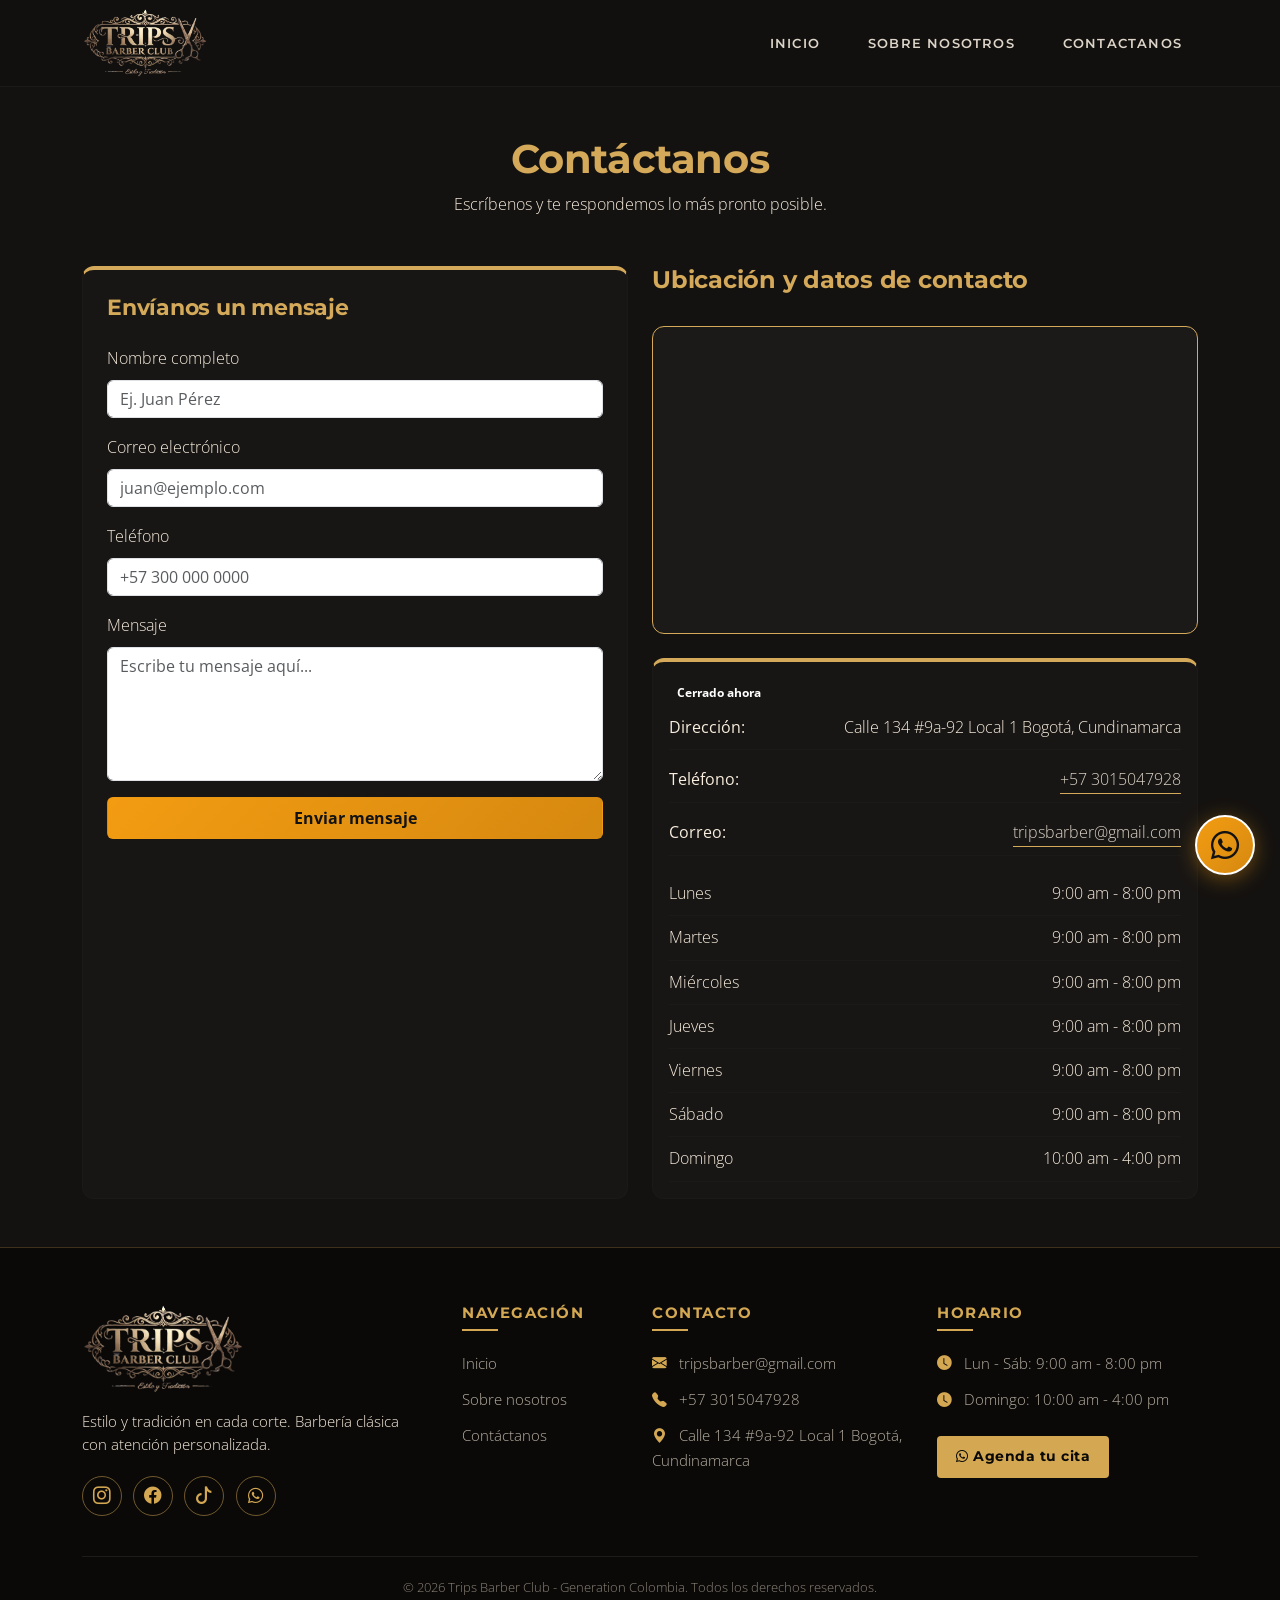
==== commit 1d77815d: "Mover navbar y footer completo de Miguel a la raiz y eliminar carpeta generationFrontend" ====
--- a/Pages/contactanos.html
+++ b/Pages/contactanos.html
@@ -23,6 +23,15 @@
     <!-- 1. NAVBAR -->
     <nav class="navbar navbar-expand-lg navbar-dark custom-navbar inicio-navbar sticky-top">
         <div class="container">
+
+            <!-- Logo a la izquierda -->
+            <a class="navbar-brand d-flex align-items-center" href="../index.html">
+                <img src="../img/logo-recortado-small.png"
+                     alt="Trips Barber Club Logo"
+                     class="nav-logo"
+                     style="height: 70px !important; width: auto !important; max-width: none;">
+            </a>
+
             <!-- Botón para desplegar el menú en móvil -->
             <button class="navbar-toggler" type="button" data-bs-toggle="collapse"
                 data-bs-target="#navbarStaticNav" aria-controls="navbarStaticNav"
@@ -131,12 +140,62 @@
         </section>
 
         <!-- 8. FOOTER-->
-    <footer class="custom-footer py-4">
-        <div class="container text-center">
-            <div class="footer-brand mb-2">
-                <span class="footer-title">Trips Barber Club</span>
-            </div>
-            <p class="footer-copy mb-0">&copy; 2026 Trips Barber Club - Generation Colombia </p>
+    <footer class="custom-footer">
+        <div class="container">
+            <div class="row gy-4 footer-main">
+
+                <!-- Marca + redes -->
+                <div class="col-lg-4 col-md-6 text-center text-md-start">
+                    <img src="../img/logo-recortado-small.png" alt="Trips Barber Club" class="footer-logo mb-3">
+                    <p class="footer-text">
+                        Estilo y tradición en cada corte. Barbería clásica con atención personalizada.
+                    </p>
+                    <div class="footer-social">
+                        <a href="#" target="_blank" rel="noopener" aria-label="Instagram"><i class="bi bi-instagram"></i></a>
+                        <a href="#" target="_blank" rel="noopener" aria-label="Facebook"><i class="bi bi-facebook"></i></a>
+                        <a href="#" target="_blank" rel="noopener" aria-label="TikTok"><i class="bi bi-tiktok"></i></a>
+                        <a href="https://wa.me/573015047928" target="_blank" rel="noopener" aria-label="WhatsApp"><i class="fa-brands fa-whatsapp"></i></a>
+                    </div>
+                </div>
+
+                <!-- Enlaces rápidos -->
+                <div class="col-lg-2 col-md-6 text-center text-md-start">
+                    <h5 class="footer-heading">Navegación</h5>
+                    <ul class="footer-links">
+                        <li><a href="../index.html">Inicio</a></li>
+                        <li><a href="./sobreNosotros.html">Sobre nosotros</a></li>
+                        <li><a href="./contactanos.html">Contáctanos</a></li>
+                    </ul>
+                </div>
+
+                <!-- Contacto -->
+                <div class="col-lg-3 col-md-6 text-center text-md-start">
+                    <h5 class="footer-heading">Contacto</h5>
+                    <ul class="footer-contact">
+                        <li><i class="bi bi-envelope-fill"></i> <a href="mailto:tripsbarber@gmail.com">tripsbarber@gmail.com</a></li>
+                        <li><i class="bi bi-telephone-fill"></i> <a href="tel:+573015047928">+57 3015047928</a></li>
+                        <li><i class="bi bi-geo-alt-fill"></i> <span>Calle 134 #9a-92 Local 1 Bogotá, Cundinamarca</span></li>
+                    </ul>
+                </div>
+
+                <!-- Horario -->
+                <div class="col-lg-3 col-md-6 text-center text-md-start">
+                    <h5 class="footer-heading">Horario</h5>
+                    <ul class="footer-contact">
+                        <li><i class="bi bi-clock-fill"></i> <span>Lun - Sáb: 9:00 am - 8:00 pm</span></li>
+                        <li><i class="bi bi-clock-fill"></i> <span>Domingo: 10:00 am - 4:00 pm</span></li>
+                    </ul>
+                    <a href="https://wa.me/573015047928" target="_blank" rel="noopener" class="footer-btn">
+                        <i class="fa-brands fa-whatsapp"></i> Agenda tu cita
+                    </a>
+                </div>
+
+            </div>
+
+            <!-- Franja final -->
+            <div class="footer-bottom text-center">
+                <p class="footer-copy mb-0">&copy; 2026 Trips Barber Club - Generation Colombia. Todos los derechos reservados.</p>
+            </div>
         </div>
     </footer>
 
--- a/CSS/styles.css
+++ b/CSS/styles.css
@@ -5,7 +5,7 @@
     --gold: #d4a95a;
     --gold-dark: #b88d3f;
     --gold-glow: rgba(212, 169, 90, 0.15);
-    --grey: #b5ab9d;
+    --grey: #f8edde;
     --grey-light: #dcd4c8;
 
     --font-heading: 'Montserrat', sans-serif;
@@ -389,39 +389,28 @@
 }
 
 .value-icon-box {
-    width: 90px;
-    height: 90px;
+    width: 58px;
+    height: 58px;
     display: flex;
     align-items: center;
     justify-content: center;
-    background-color: rgba(27, 26, 25, 0.7);
-    border: 1px solid var(--dark-grey);
-    border-radius: 16px;
-    padding: 18px;
-    transition: var(--transition);
-}
-
-.value-img {
-    max-width: 100%;
-    max-height: 100%;
-    object-fit: contain;
-    filter: brightness(0.9) sepia(0.3) saturate(1.2);
+    background: rgba(212, 169, 90, 0.1);
+    border: 1px solid rgba(212, 169, 90, 0.25);
+    border-radius: 14px;
+    font-size: 1.8rem;
+    color: var(--gold);
     transition: var(--transition);
 }
 
 .value-card:hover .value-icon-box {
     border-color: var(--gold);
-    background-color: rgba(212, 169, 90, 0.1);
+    background-color: rgba(212, 169, 90, 0.2);
     box-shadow: 0 0 20px var(--gold-glow);
     transform: scale(1.08);
 }
 
-.value-card:hover .value-img {
-    filter: brightness(1.1) drop-shadow(0 0 8px rgba(212, 169, 90, 0.6));
-}
-
 .value-title {
-    font-size: 1.4rem;
+    font-size: 1.3rem;
 }
 
 /* ---------------- 6. EQUIPO DE DESARROLLADORES ---------------- */
@@ -1039,4 +1028,181 @@
     50% {
         box-shadow: 0 0 0 6px var(--gold-glow), 0 20px 50px rgba(0, 0, 0, 0.5);
     }
+}
+
+/* ===== LOGO DEL NAVBAR ===== */
+.navbar-brand {
+    padding: 0;
+    margin: 0;
+}
+
+.nav-logo {
+    height: 70px;
+    width: auto;
+    display: block;
+}
+
+.custom-navbar {
+    padding-top: 0.5rem;
+    padding-bottom: 0.5rem;
+}
+
+@media (max-width: 991px) {
+    .nav-logo {
+        height: 55px;
+    }
+}
+
+/* ===== FOOTER ===== */
+.custom-footer {
+    background: #0a0908;
+    border-top: 1px solid rgba(212, 168, 83, 0.25);
+    padding-top: 3.5rem;
+    color: #b8b0a2;
+    font-family: 'Open Sans', sans-serif;
+}
+
+.footer-main {
+    padding-bottom: 2.5rem;
+}
+
+.footer-logo {
+    height: 90px;
+    width: auto;
+}
+
+.footer-text {
+    font-size: 0.92rem;
+    line-height: 1.6;
+    max-width: 320px;
+}
+
+.footer-heading {
+    font-family: 'Montserrat', sans-serif;
+    font-weight: 700;
+    font-size: 0.95rem;
+    letter-spacing: 1.5px;
+    text-transform: uppercase;
+    color: #d4a853;
+    margin-bottom: 1.2rem;
+    position: relative;
+    padding-bottom: 0.6rem;
+}
+
+.footer-heading::after {
+    content: "";
+    position: absolute;
+    left: 0;
+    bottom: 0;
+    width: 36px;
+    height: 2px;
+    background: #d4a853;
+}
+
+/* Listas */
+.footer-links,
+.footer-contact {
+    list-style: none;
+    padding: 0;
+    margin: 0;
+}
+
+.footer-links li,
+.footer-contact li {
+    margin-bottom: 0.7rem;
+    font-size: 0.92rem;
+}
+
+.footer-links a,
+.footer-contact a {
+    color: #b8b0a2;
+    text-decoration: none;
+    transition: color 0.25s ease;
+}
+
+.footer-links a:hover,
+.footer-contact a:hover {
+    color: #d4a853;
+}
+
+.footer-contact i {
+    color: #d4a853;
+    margin-right: 0.5rem;
+}
+
+/* Redes sociales */
+.footer-social {
+    display: flex;
+    gap: 0.7rem;
+    margin-top: 1.2rem;
+}
+
+.footer-social a {
+    width: 40px;
+    height: 40px;
+    display: inline-flex;
+    align-items: center;
+    justify-content: center;
+    border: 1px solid rgba(212, 168, 83, 0.5);
+    border-radius: 50%;
+    color: #d4a853;
+    font-size: 1.1rem;
+    text-decoration: none;
+    transition: all 0.25s ease;
+}
+
+.footer-social a:hover {
+    background: #d4a853;
+    color: #0a0908;
+    transform: translateY(-3px);
+}
+
+/* Botón de cita */
+.footer-btn {
+    display: inline-block;
+    margin-top: 0.8rem;
+    padding: 0.6rem 1.2rem;
+    background: #d4a853;
+    color: #0a0908;
+    font-family: 'Montserrat', sans-serif;
+    font-weight: 700;
+    font-size: 0.85rem;
+    letter-spacing: 0.5px;
+    border-radius: 4px;
+    text-decoration: none;
+    transition: background 0.25s ease, transform 0.25s ease;
+}
+
+.footer-btn:hover {
+    background: #e6bf72;
+    color: #0a0908;
+    transform: translateY(-2px);
+}
+
+/* Franja final */
+.footer-bottom {
+    border-top: 1px solid rgba(255, 255, 255, 0.08);
+    padding: 1.2rem 0;
+}
+
+.footer-copy {
+    font-size: 0.82rem;
+    color: #8a8377;
+}
+
+/* En móvil, centrar la línea decorativa de los títulos */
+@media (max-width: 767px) {
+    .footer-heading::after {
+        left: 50%;
+        transform: translateX(-50%);
+    }
+
+    .footer-social {
+        justify-content: center;
+    }
+
+    .footer-text {
+        margin-left: auto;
+        margin-right: auto;
+    }
 }
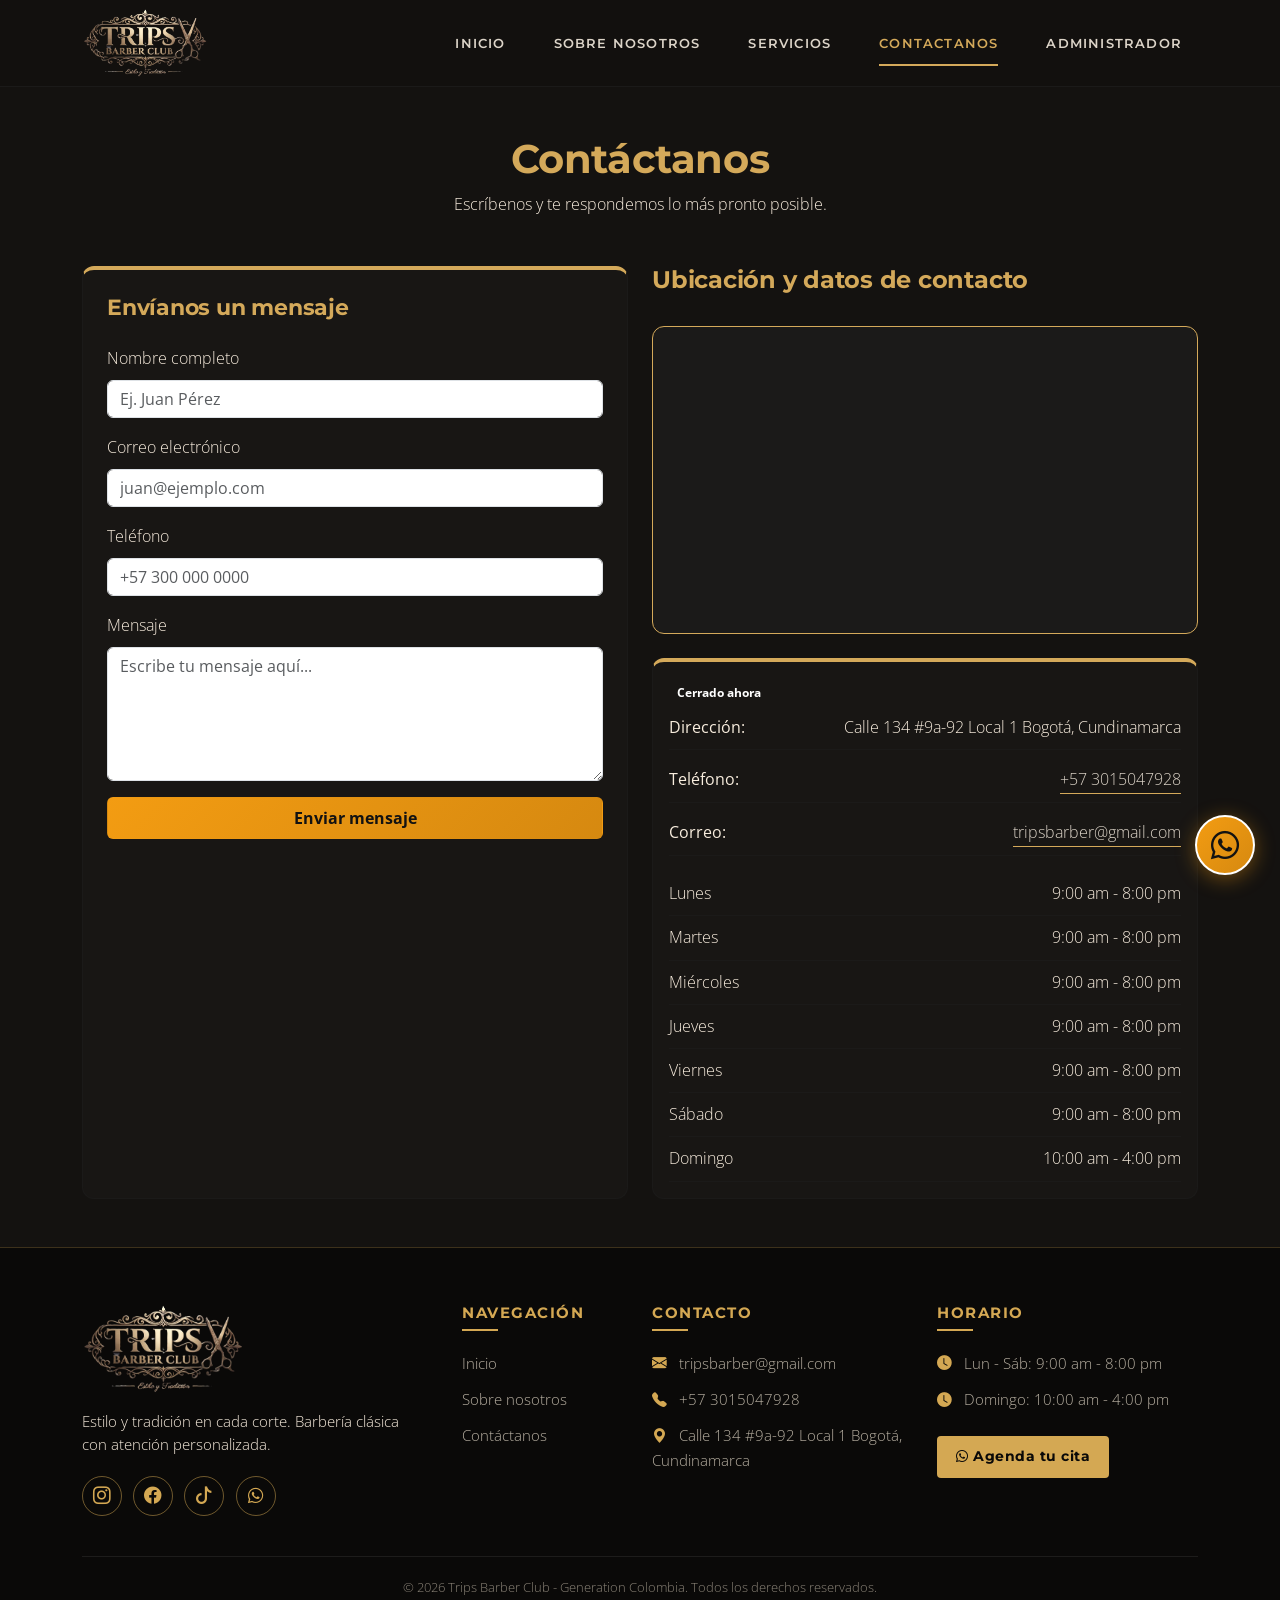
==== commit 62519a63: "entrega tarea 8" ====
--- a/Pages/contactanos.html
+++ b/Pages/contactanos.html
@@ -49,7 +49,13 @@
                         <a class="nav-link" href="./sobreNosotros.html">Sobre Nosotros</a>
                     </li>
                     <li class="nav-item">
-                        <a class="nav-link" href="./contactanos.html">Contactanos</a>
+                        <a class="nav-link" href="./servicios.html">Servicios</a>
+                    </li>
+                    <li class="nav-item">
+                        <a class="nav-link active" aria-current="page" href="./contactanos.html">Contactanos</a>
+                    </li>
+                    <li class="nav-item">
+                        <a class="nav-link" href="./Administrador.html">Administrador</a>
                     </li>
                 </ul>
             </div>
